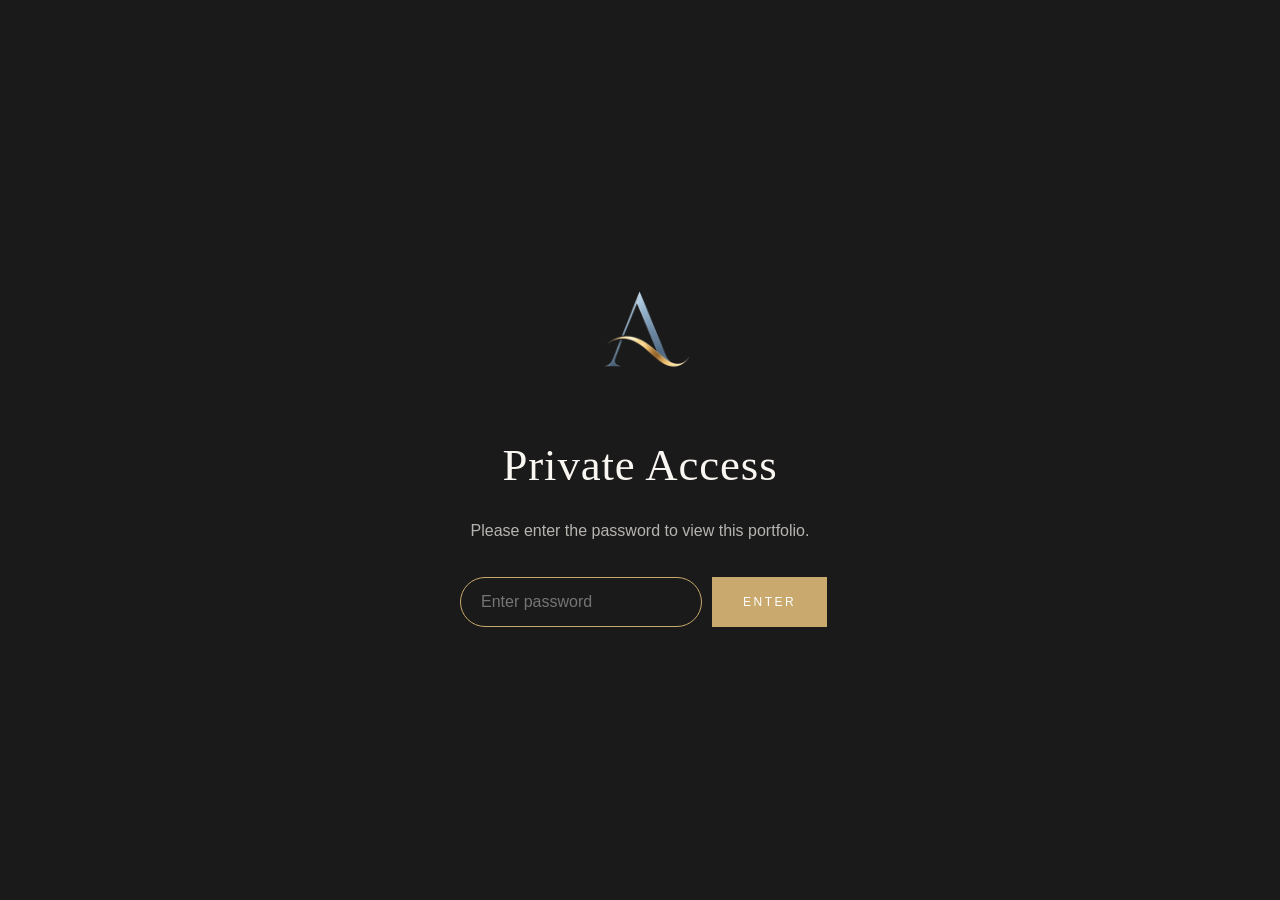
==== index.html @ c011e054 "Add files via upload" ====
<!DOCTYPE html>
<html lang="en">
<head>
    <meta charset="UTF-8">
    <meta name="viewport" content="width=device-width, initial-scale=1.0">
    <title>Angel &amp; Co Interiors | Luxury Interior Design in Florida</title>
    <meta name="description" content="Angel &amp; Co Interiors is a luxury interior design studio in Florida specializing in elegant home remodeling, custom furnishing, and sophisticated space design. Book a consultation today.">
    <meta name="keywords" content="interior design Florida, luxury interior designer, home remodeling Florida, elegant home design, custom interior design, interior decorator Naples FL, high-end interior design, residential interior design, modern luxury interiors, Angel and Co Interiors">
    <meta name="author" content="Angel &amp; Co Interiors">
    <meta name="robots" content="index, follow">
    <link rel="canonical" href="https://www.designbyangel.com/">
    <link rel="icon" type="image/png" href="favicon.png">
    <link rel="apple-touch-icon" href="favicon.png">
    <meta property="og:type" content="website">
    <meta property="og:url" content="https://www.designbyangel.com/">
    <meta property="og:title" content="Angel &amp; Co Interiors | Luxury Interior Design Studio in Florida">
    <meta property="og:description" content="Elegant interiors designed with warmth, balance, and soul.">
    <meta property="og:image" content="https://www.designbyangel.com/Photos/angel%20%26%20co/homeheroupdated.png">
    <meta http-equiv="Content-Security-Policy" content="default-src 'self'; img-src 'self' data: https://images.unsplash.com; style-src 'self' 'unsafe-inline' https://cdnjs.cloudflare.com; font-src 'self' https://cdnjs.cloudflare.com data:; script-src 'self' 'unsafe-inline'; connect-src 'self' https://formspree.io;">
    <meta http-equiv="X-Content-Type-Options" content="nosniff">
    <link rel="stylesheet" href="https://cdnjs.cloudflare.com/ajax/libs/font-awesome/6.4.0/css/all.min.css" integrity="sha512-iecdLmaskl7CVkqkXNQ/ZH/XLlvWZOJyj7Yy7tcenmpD1ypASozpmT/E0iPtmFIB46ZmdtAc9eNBvH0H/ZpiBw==" crossorigin="anonymous" referrerpolicy="no-referrer">
    <link rel="stylesheet" href="style.css">
</head>
<body style="overflow: hidden; height: 100vh;">

    <!-- Password Protection Overlay -->
    <div id="password-overlay" style="position: fixed; top: 0; left: 0; width: 100%; height: 100%; background: var(--color-deep); z-index: 999999; display: flex; flex-direction: column; justify-content: center; align-items: center; color: var(--color-cream);">
        <img src="Photos/angel & co/logo-transparent.png" alt="Angel &amp; Co Monogram" style="height: 120px; margin-bottom: 2rem; mix-blend-mode: screen;">
        <h2 style="color: var(--color-cream); margin-bottom: 10px; font-family: var(--font-heading);">Private Access</h2>
        <p style="margin-bottom: 2rem; color: rgba(250,247,242,0.7); font-family: var(--font-body);">Please enter the password to view this portfolio.</p>
        <div style="display: flex; gap: 10px; max-width: 400px; width: 100%; padding: 0 20px; box-sizing: border-box;">
            <input type="password" id="site-password" placeholder="Enter password" style="flex: 1; padding: 15px 20px; font-family: var(--font-body); font-size: 1rem; border: 1px solid var(--color-gold); background: transparent; color: var(--color-cream); outline: none; border-radius: 50px;">
            <button onclick="checkPassword()" class="btn btn-primary" style="padding: 15px 30px; margin: 0;">Enter</button>
        </div>
        <p id="pwd-error" style="color: #ff6b6b; display: none; margin-top: 15px; font-family: var(--font-body);">Incorrect password. Please try again.</p>
    </div>
    <script>
        if (sessionStorage.getItem('site_authenticated') !== 'true') {
            document.body.style.overflow = 'hidden';
        }
        function checkPassword() {
            const pwd = document.getElementById('site-password').value;
            if (pwd === '123') {
                document.getElementById('password-overlay').style.display = 'none';
                sessionStorage.setItem('site_authenticated', 'true');
            } else {
                document.getElementById('pwd-error').style.display = 'block';
            }
        }
        if (sessionStorage.getItem('site_authenticated') === 'true') {
            document.getElementById('password-overlay').style.display = 'none';
        }
        document.getElementById('site-password').addEventListener('keypress', function (e) {
            if (e.key === 'Enter') { checkPassword(); }
        });
    </script>

    <!-- Navigation -->
    <header id="header">
        <div class="nav-container">
            <a href="index.html" class="logo-wrapper">
                <img src="Photos/angel & co/logo-transparent.png" alt="Angel &amp; Co Monogram" class="logo-a">
                <span class="logo-text">Angel &amp; Co Interiors</span>
            </a>
            <ul class="nav-links">
                <li><a href="index.html" class="active">Home</a></li>
                <li><a href="about.html">About</a></li>
                <li><a href="gallery.html">Gallery</a></li>
            </ul>
            <div class="nav-right">
                <a href="index.html" class="btn btn-primary nav-quote-btn">Book a Consultation</a>
                <i class="fas fa-bars menu-toggle" id="menu-toggle-btn"></i>
            </div>
        </div>
    </header>

    <!-- Hero Section: Full-bleed, one screen -->
    <section class="hero-fullpage" id="hero">
        <div class="hero-fullpage-bg">
            <img src="Photos/angel & co/homeheroupdated.png" alt="Elegant luxury living room designed by Angel &amp; Co Interiors">
        </div>
        <div class="hero-fullpage-overlay"></div>

        <div class="hero-fullpage-content hero-split-layout" style="margin-left: 0; max-width: 1400px; padding: 0 60px;">
            
            <!-- Left Side: Hero Text -->
            <div class="hero-split-left">
                <div class="hero-overline">Angel &amp; Co Interiors</div>
                <h1>Designed with warmth,<br>balance &amp; soul.</h1>

                <div class="hero-cta-row">
                    <span class="hero-tagline">Elegant design. Timeless spaces.</span>
                </div>

                <div class="hero-contact-strip">
                    <a href="tel:2392876227" class="hero-contact-item">
                        <i class="fas fa-phone"></i> 239.287.6227
                    </a>
                    <span class="hero-contact-divider">|</span>
                    <a href="mailto:josee@designbyangel.com" class="hero-contact-item">
                        <i class="fas fa-envelope"></i> josee@designbyangel.com
                    </a>
                    <span class="hero-contact-divider">|</span>
                    <span class="hero-contact-item">Florida, USA</span>
                </div>
            </div>

            <!-- Right Side: Contact Form Card -->
            <div class="hero-contact-card">
                <h3>Get In <span class="accent-text">Touch</span></h3>
                <form action="https://formspree.io/f/mqevlezv" method="POST">
                    <div class="form-group">
                        <label for="h_name">Name</label>
                        <input type="text" id="h_name" name="name" required>
                    </div>
                    <div class="form-group">
                        <label for="h_email">Email</label>
                        <input type="email" id="h_email" name="email" required>
                    </div>
                    <div class="form-group">
                        <label for="h_message">Message</label>
                        <textarea id="h_message" name="message" rows="3" required></textarea>
                    </div>
                    <button type="submit" class="btn btn-primary" style="width: 100%;">Send Message</button>
                </form>
            </div>

        </div>

        <!-- Fixed Footer -->
        <footer class="hero-footer">
            <div class="hero-footer-links">
                <a href="index.html">Home</a>
                <a href="about.html">About</a>
                <a href="gallery.html">Gallery</a>
            </div>
            <p class="hero-footer-copy">&copy; 2026 Angel &amp; Co Interiors. Florida.</p>
            <div class="hero-footer-socials">
                <a href="#" aria-label="Instagram"><i class="fab fa-instagram"></i></a>
                <a href="#" aria-label="Facebook"><i class="fab fa-facebook-f"></i></a>
                <a href="#" aria-label="Houzz"><i class="fab fa-houzz"></i></a>
            </div>
        </footer>
    </section>

    <script src="script.js"></script>
</body>
</html>
---- style.css ----
@import url('https://fonts.googleapis.com/css2?family=Cormorant+Garamond:ital,wght@0,300;0,400;0,500;0,600;0,700;1,400&family=Montserrat:wght@300;400;500;600&family=Playfair+Display:ital,wght@0,400;0,600;1,400&display=swap');

/* ─────────────────────────────────────────────
   Design Tokens — Refined Interior Design Palette
   ───────────────────────────────────────────── */
:root {
  /* Core palette — soft, warm, luxurious */
  --color-deep:        #1A1A1A;
  --color-charcoal:    #2D2D2D;
  --color-warm-dark:   #3A3530;
  --color-gold:        #C9A96E;
  --color-gold-soft:   #D4B97A;
  --color-cream:       #FAF7F2;
  --color-white:       #FFFFFF;
  --color-warm-grey:   #A89F95;
  --color-blue:        #4A6B82; /* Coastal slate blue */
  --color-blue-cream:  #B8CDD9; /* Creamy powder blue — soft & luxurious */
  --color-text:        #4A4543;
  --color-text-light:  #7A756F;

  /* Legacy support for other pages */
  --color-primary-navy:    #1A1A1A;
  --color-secondary-blue:  #2D2D2D;
  --color-champagne-gold:  #C9A96E;
  --color-soft-gold:       #D4B97A;
  --color-ivory:           #FAF7F2;
  --color-dark-text:       #4A4543;

  /* Typography */
  --font-heading: 'Cormorant Garamond', serif;
  --font-body:    'Montserrat', sans-serif;
  --font-accent:  'Playfair Display', serif;

  /* Motion */
  --ease-elegant: cubic-bezier(0.25, 0.46, 0.45, 0.94);
  --transition:   all 0.4s var(--ease-elegant);
}

/* ─────────────────────────────────────────────
   Reset & Base
   ───────────────────────────────────────────── */
*,
*::before,
*::after {
  margin: 0;
  padding: 0;
  box-sizing: border-box;
}

html {
  scroll-behavior: smooth;
}

/* ─────────────────────────────────────────────
   Snap-page: full-screen panel scroll system
   ───────────────────────────────────────────── */
body.snap-page {
  overflow-y: scroll;
  scroll-snap-type: y mandatory;
  height: 100vh;
}

/* Every top-level section snaps to full screen */
body.snap-page > section,
body.snap-page > .hero-fullpage {
  scroll-snap-align: start;
  scroll-snap-stop: always;
}

/* ─── Snap content panels (About / Contact second screen etc.) ─── */
.snap-content-panel {
  min-height: 100vh;
  display: flex;
  flex-direction: column;
  justify-content: center;
  background-color: var(--color-ivory);
  position: relative;
  padding: 80px 0 80px;
}

/* Split layout: image left + text right */
.snap-split {
  display: grid;
  grid-template-columns: 1fr 1fr;
  min-height: calc(100vh - 160px);
  max-width: 1400px;
  margin: 0 auto;
  width: 100%;
}

.snap-split-image {
  overflow: hidden;
}

.snap-split-image img {
  width: 100%;
  height: 100%;
  object-fit: cover;
  object-position: center top;
}

.snap-split-text {
  padding: 80px 80px 80px 60px;
  display: flex;
  flex-direction: column;
  justify-content: center;
}

.snap-split-text h2 {
  font-size: clamp(2rem, 4vw, 3rem);
  margin-bottom: 0.5rem;
  color: var(--color-deep);
}

.snap-split-text p {
  color: var(--color-text);
  margin-bottom: 1rem;
  line-height: 1.8;
}

.snap-role {
  font-family: var(--font-accent);
  font-style: italic;
  color: var(--color-gold);
  font-size: 1.1rem;
  margin-bottom: 1.5rem !important;
}

/* ─── Snap gallery panels ─── */
.snap-gallery-panel {
  background-color: var(--color-deep);
  padding: 60px 40px 80px;
  position: relative;
}

.snap-gallery-header {
  margin-bottom: 2rem;
}

.snap-gallery-header h2 {
  color: var(--color-cream);
  font-size: clamp(1.6rem, 3vw, 2.4rem);
}

.snap-gallery-grid {
  display: grid;
  grid-template-columns: repeat(3, 1fr);
  grid-template-rows: repeat(2, 200px);
  gap: 5px;
  max-width: 1400px;
  margin: 0 auto;
}

.snap-gallery-item {
  overflow: hidden;
}

.snap-gallery-item img {
  width: 100%;
  height: 100%;
  object-fit: cover;
  transition: transform 0.5s var(--ease-elegant);
}

.snap-gallery-item:hover img {
  transform: scale(1.06);
}

/* CTA strip at the bottom of the last gallery panel */
.snap-gallery-cta {
  text-align: center;
  margin-top: 2.5rem;
}

.snap-gallery-cta .hero-footer-copy {
  color: rgba(250, 247, 242, 0.4);
}

/* ─── Home contact section (also used on contact page) ─── */
.home-contact-section {
  min-height: 100vh;
  display: flex;
  align-items: center;
  background-color: var(--color-ivory);
  position: relative;
}

.home-contact-inner {
  display: grid;
  grid-template-columns: 1fr 1.3fr;
  gap: 6rem;
  max-width: 1200px;
  margin: 0 auto;
  padding: 80px 40px;
  width: 100%;
}

.home-contact-info h2 {
  font-size: clamp(1.8rem, 3.5vw, 2.8rem);
  color: var(--color-deep);
  margin-bottom: 1rem;
}

.home-contact-info p {
  color: var(--color-text);
  line-height: 1.8;
  margin-bottom: 2rem;
}

.home-contact-details {
  display: flex;
  flex-direction: column;
  gap: 1rem;
}

.home-contact-detail-item {
  display: flex;
  align-items: center;
  gap: 12px;
  font-family: var(--font-body);
  font-size: 0.9rem;
  color: var(--color-text);
  text-decoration: none;
  transition: color 0.3s ease;
}

.home-contact-detail-item i {
  color: var(--color-gold);
  width: 18px;
  text-align: center;
}

a.home-contact-detail-item:hover {
  color: var(--color-gold);
}

.home-contact-form h3 {
  font-family: var(--font-heading);
  font-size: 1.6rem;
  color: var(--color-deep);
  margin-bottom: 1.5rem;
  font-weight: 400;
}

/* ─── Hero footer light variant (for cream panels) ─── */
.hero-footer--light {
  background: linear-gradient(to top, rgba(240, 235, 225, 0.95) 0%, transparent 100%);
}

.hero-footer--light .hero-footer-links a,
.hero-footer--light .hero-footer-copy,
.hero-footer--light .hero-footer-socials a {
  color: rgba(74, 69, 67, 0.6);
}

.hero-footer--light .hero-footer-links a:hover,
.hero-footer--light .hero-footer-socials a:hover {
  color: var(--color-gold);
}

@media (max-width: 900px) {
  .snap-split {
    grid-template-columns: 1fr;
  }
  .snap-split-image {
    height: 40vh;
  }
  .snap-split-text {
    padding: 40px 24px;
  }
  .snap-gallery-grid {
    grid-template-columns: repeat(2, 1fr);
    grid-template-rows: repeat(3, 160px);
  }
  .home-contact-inner {
    grid-template-columns: 1fr;
    gap: 3rem;
    padding: 80px 24px 40px;
  }
}

body {
  font-family: var(--font-body);
  background-color: var(--color-cream);
  color: var(--color-text);
  line-height: 1.8;
  overflow-x: hidden;
  -webkit-font-smoothing: antialiased;
  -moz-osx-font-smoothing: grayscale;
}

/* ─────────────────────────────────────────────
   Typography
   ───────────────────────────────────────────── */
h1, h2, h3, h4, h5, h6 {
  font-family: var(--font-heading);
  font-weight: 400;
  color: var(--color-deep);
  letter-spacing: 0.02em;
}

h1 {
  font-size: clamp(2.4rem, 4.5vw, 4rem);
  line-height: 1.15;
  margin-bottom: 1.5rem;
  font-weight: 300;
}

h2 {
  font-size: clamp(2rem, 3.5vw, 2.8rem);
  margin-bottom: 1.5rem;
  font-weight: 400;
}

h3 {
  font-size: 1.6rem;
  margin-bottom: 1rem;
}

p {
  font-size: 1rem;
  font-weight: 300;
  margin-bottom: 1.5rem;
  color: var(--color-text-light);
  line-height: 1.85;
}

a {
  text-decoration: none;
  transition: var(--transition);
}

.accent-text {
  font-family: var(--font-accent);
  font-style: italic;
  color: var(--color-gold);
}

/* ─────────────────────────────────────────────
   Layout
   ───────────────────────────────────────────── */
.container {
  width: 100%;
  max-width: 1200px;
  margin: 0 auto;
  padding: 0 40px;
}

section {
  padding-top: 120px;
  padding-bottom: 120px;
}

/* ─────────────────────────────────────────────
   Buttons — refined, understated
   ───────────────────────────────────────────── */
.btn {
  display: inline-block;
  border-radius: 0;
  padding: 16px 44px;
  font-family: var(--font-body);
  font-weight: 500;
  font-size: 12px;
  letter-spacing: 2.5px;
  text-transform: uppercase;
  cursor: pointer;
  transition: var(--transition);
  text-align: center;
  border: 1px solid transparent;
}

.btn-primary {
  background: var(--color-gold);
  color: var(--color-white);
  border-color: var(--color-gold);
}

.btn-primary:hover {
  background: transparent;
  color: var(--color-gold);
  border-color: var(--color-gold);
  transform: translateY(-2px);
}

.btn-outline {
  background: transparent;
  border: 1px solid var(--color-deep);
  color: var(--color-deep);
}

.btn-outline:hover {
  background: var(--color-deep);
  color: var(--color-cream);
  transform: translateY(-2px);
}

.btn-secondary {
  background: transparent;
  border: 1px solid var(--color-gold);
  color: var(--color-gold);
}

.btn-secondary:hover {
  background: var(--color-gold);
  color: var(--color-white);
  transform: translateY(-2px);
}

.btn-dark {
  background: transparent;
  border: 1px solid var(--color-deep);
  color: var(--color-deep);
}

.btn-dark:hover {
  background: var(--color-deep);
  color: var(--color-cream);
  transform: translateY(-2px);
}

/* ─────────────────────────────────────────────
   Navigation — minimal and transparent
   ───────────────────────────────────────────── */
header {
  position: fixed;
  top: 0;
  width: 100%;
  height: auto;
  z-index: 1000;
  transition: var(--transition);
  background: transparent;
}

header.scrolled {
  background: rgba(26, 26, 26, 0.95);
  backdrop-filter: blur(12px);
  -webkit-backdrop-filter: blur(12px);
  box-shadow: 0 1px 0 rgba(255, 255, 255, 0.05);
}

.top-bar {
  background-color: var(--color-gold);
  color: var(--color-deep);
  font-family: var(--font-body);
  font-size: 0.75rem;
  font-weight: 500;
  letter-spacing: 1px;
  padding: 8px 60px;
  display: flex;
  justify-content: space-between;
  align-items: center;
  transition: var(--transition);
}

.top-bar-left, .top-bar-right {
  display: flex;
  gap: 20px;
}

.top-bar a {
  color: var(--color-deep);
  text-decoration: none;
  transition: opacity 0.3s ease;
}

.top-bar a:hover {
  opacity: 0.7;
}

header.scrolled .top-bar {
  display: none; /* Hide top bar when scrolled for a cleaner sticky nav */
}

.nav-container {
  display: grid;
  grid-template-columns: auto 1fr auto; /* Changed to auto so logo can expand */
  align-items: center;
  height: 100px;
  padding-left: 60px;
  padding-right: 60px;
  max-width: 100%;
}

.logo-wrapper {
  width: auto;
  height: 100%;
  display: flex;
  align-items: center;
  justify-content: flex-start;
  text-decoration: none;
  gap: 15px;
}

.logo-a {
  height: 60px;
  width: auto;
  object-fit: contain;
  transition: transform 0.4s ease;
}

.logo-text {
  font-family: var(--font-heading);
  font-size: 1.6rem;
  color: var(--color-blue);
  font-weight: 400;
  letter-spacing: 1px;
  white-space: nowrap;
  /* Add a subtle text shadow in case it sits on a dark background */
  text-shadow: 0 1px 8px rgba(0,0,0,0.4);
}

.nav-right {
  justify-self: end;
  display: flex;
  align-items: center;
  gap: 2rem;
}

.nav-links {
  list-style: none;
  display: flex;
  gap: 3rem;
  justify-content: center;
}

.nav-links a {
  color: var(--color-cream);
  font-size: 11px;
  font-weight: 500;
  letter-spacing: 3px;
  text-transform: uppercase;
  position: relative;
}

.nav-links a::after {
  content: '';
  position: absolute;
  bottom: -8px;
  left: 0;
  width: 0;
  height: 1px;
  background-color: var(--color-gold);
  transition: width 0.4s var(--ease-elegant);
}

.nav-links a:hover::after,
.nav-links a.active::after {
  width: 100%;
}

.nav-links a:hover,
.nav-links a.active {
  color: var(--color-gold);
}

.nav-quote-btn {
  padding: 10px 28px;
  font-size: 11px;
  letter-spacing: 2px;
}

.menu-toggle {
  display: none;
  color: var(--color-cream);
  font-size: 1.3rem;
  cursor: pointer;
}

/* ─────────────────────────────────────────────
   Hero Section — Full-bleed cinematic image
   ───────────────────────────────────────────── */
.hero {
  position: relative;
  min-height: 100vh;
  display: flex;
  align-items: center;
  justify-content: center;
  text-align: center;
  overflow: hidden;
}

.hero-image-bg {
  position: absolute;
  inset: 0;
  z-index: 1;
}

.hero-image-bg img {
  width: 100%;
  height: 100%;
  object-fit: cover;
  object-position: center;
}

.hero-overlay {
  position: absolute;
  inset: 0;
  z-index: 2;
  background: linear-gradient(
    to bottom,
    rgba(26, 26, 26, 0.55) 0%,
    rgba(26, 26, 26, 0.60) 40%,
    rgba(26, 26, 26, 0.65) 100%
  );
}

.hero-content {
  position: relative;
  z-index: 3;
  max-width: 800px;
  padding: 0 30px;
}

.hero-overline {
  font-family: var(--font-body);
  font-size: 0.7rem;
  letter-spacing: 5px;
  color: var(--color-gold);
  text-transform: uppercase;
  margin-bottom: 2rem;
  font-weight: 500;
}

.hero-content h1 {
  color: var(--color-cream);
  font-size: clamp(2.2rem, 4.5vw, 3.6rem);
  font-weight: 300;
  line-height: 1.25;
  margin-bottom: 3rem;
  letter-spacing: 0.02em;
}

.hero-cta {
  margin-top: 1rem;
}

/* ─────────────────────────────────────────────
   Hero — Full-bleed one-screen layout
   ───────────────────────────────────────────── */
.hero-fullpage {
  position: relative;
  height: 100vh;
  width: 100%;
  display: flex;
  align-items: center;
  justify-content: center;
  overflow: hidden;
}

.hero-fullpage-bg {
  position: absolute;
  inset: 0;
  z-index: 1;
  /* Use background-image for smoother browser upscaling */
  background-image: url('Photos/angel & co/homeheroupdated.png');
  background-size: cover;
  background-position: center 30%;
  background-repeat: no-repeat;
  
  /* Zoom the background slightly to push baked-in black bars off screen */
  transform: scale(1.25);
  transform-origin: center center;
  /* Smooth upscaling — reduces pixel-block artifacts */
  image-rendering: auto;
  -webkit-filter: none;
  filter: none;
}

/* Hide the img tag; background-image handles the photo */
.hero-fullpage-bg img {
  display: none;
}

.hero-fullpage-overlay {
  position: absolute;
  inset: 0;
  z-index: 2;
  /* Creamy-blue tinted gradient for a refined atmosphere */
  background: linear-gradient(
    135deg,
    rgba(18, 30, 42, 0.78) 0%,
    rgba(45, 68, 85, 0.45) 50%,
    rgba(184, 205, 217, 0.08) 100%
  );
}

.hero-fullpage-content {
  position: relative;
  z-index: 3;
  max-width: 700px;
  padding: 0 40px;
  text-align: left;
  margin-left: 8%;
  margin-right: auto;
}

.hero-fullpage-content h1 {
  color: var(--color-cream);
  font-size: clamp(2.4rem, 5vw, 4rem);
  font-weight: 300;
  line-height: 1.2;
  margin-bottom: 2rem;
  letter-spacing: 0.02em;
}

/* CTA button + tagline on same row */
.hero-cta-row {
  display: flex;
  align-items: center;
  gap: 1.8rem;
  flex-wrap: wrap;
  margin-bottom: 2.5rem;
}

.hero-tagline {
  font-family: var(--font-body);
  font-size: 0.85rem;
  color: rgba(250, 247, 242, 0.65);
  letter-spacing: 1.5px;
  font-style: italic;
}

/* Contact strip at the bottom of hero content */
.hero-contact-strip {
  display: flex;
  align-items: center;
  gap: 1rem;
  flex-wrap: wrap;
}

.hero-contact-item {
  font-family: var(--font-body);
  font-size: 0.8rem;
  color: rgba(250, 247, 242, 0.75);
  text-decoration: none;
  letter-spacing: 1px;
  transition: color 0.3s ease;
}

.hero-contact-item i {
  color: var(--color-blue-cream);
  margin-right: 5px;
}

a.hero-contact-item:hover {
  color: var(--color-gold);
}

.hero-contact-divider {
  color: rgba(250, 247, 242, 0.3);
  font-size: 0.75rem;
}

/* Hero footer bar — pinned to bottom of the full-page section */
.hero-footer {
  position: absolute;
  bottom: 0;
  left: 0;
  right: 0;
  z-index: 4;
  display: flex;
  align-items: center;
  justify-content: space-between;
  padding: 14px 60px;
  background: linear-gradient(to top, rgba(10, 10, 10, 0.65) 0%, transparent 100%);
  backdrop-filter: blur(2px);
  -webkit-backdrop-filter: blur(2px);
}

.hero-footer-links {
  display: flex;
  gap: 1.8rem;
}

.hero-footer-links a {
  font-family: var(--font-body);
  font-size: 0.7rem;
  letter-spacing: 2px;
  text-transform: uppercase;
  color: rgba(250, 247, 242, 0.6);
  text-decoration: none;
  transition: color 0.3s ease;
}

.hero-footer-links a:hover {
  color: var(--color-gold);
}

.hero-footer-copy {
  font-family: var(--font-body);
  font-size: 0.65rem;
  letter-spacing: 1px;
  color: rgba(250, 247, 242, 0.4);
}

.hero-footer-socials {
  display: flex;
  gap: 1.2rem;
}

.hero-footer-socials a {
  color: rgba(250, 247, 242, 0.5);
  font-size: 0.85rem;
  text-decoration: none;
  transition: color 0.3s ease;
}

.hero-footer-socials a:hover {
  color: var(--color-gold);
}

@media (max-width: 768px) {
  .hero-footer {
    padding: 12px 20px;
    flex-direction: column;
    gap: 8px;
    text-align: center;
  }
  .hero-footer-links {
    gap: 1rem;
  }
}


@media (max-width: 768px) {
  .hero-fullpage-content {
    margin-left: auto;
    text-align: center;
    padding: 0 24px;
  }
  .hero-cta-row {
    justify-content: center;
  }
  .hero-contact-strip {
    justify-content: center;
  }
}

/* ─────────────────────────────────────────────
   Homepage Gallery Preview
   ───────────────────────────────────────────── */
.home-gallery-section {
  padding: 80px 0 100px;
  background-color: var(--color-ivory);
}

.home-gallery-section .section-heading {
  color: var(--color-deep);
}

.home-gallery-grid {
  display: grid;
  grid-template-columns: repeat(3, 1fr);
  grid-auto-rows: 280px;
  gap: 6px;
  margin-top: 3rem;
  padding: 0 6px;
}

.home-gallery-item {
  overflow: hidden;
  display: block;
  position: relative;
}

.home-gallery-item.tall {
  grid-row: span 2;
}

.home-gallery-item.wide {
  grid-column: span 2;
}

.home-gallery-item img {
  width: 100%;
  height: 100%;
  object-fit: cover;
  display: block;
  transition: transform 0.6s var(--ease-elegant);
}

.home-gallery-item::after {
  content: '';
  position: absolute;
  inset: 0;
  background: rgba(26, 26, 26, 0);
  transition: background 0.4s ease;
}

.home-gallery-item:hover img {
  transform: scale(1.05);
}

.home-gallery-item:hover::after {
  background: rgba(26, 26, 26, 0.15);
}

@media (max-width: 768px) {
  .home-gallery-grid {
    grid-template-columns: repeat(2, 1fr);
    grid-auto-rows: 200px;
  }
  .home-gallery-item.wide {
    grid-column: span 1;
  }
}

/* ─────────────────────────────────────────────
   Hero Section — Split Layout (legacy, kept for other use)
   ───────────────────────────────────────────── */
.split-hero {
  display: flex;
  min-height: 100vh;
  width: 100%;
  align-items: stretch;
  justify-content: flex-start;
  text-align: left;
  background: linear-gradient(135deg, var(--color-deep) 0%, #151515 100%);
  flex-direction: row;
  position: relative;
  overflow: hidden;
}

.split-hero-content {
  flex: 1;
  display: flex;
  flex-direction: column;
  justify-content: center;
  align-items: flex-start;
  padding: 120px 8% 80px 12%; 
  z-index: 3;
  position: relative;
}

.hero-watermark {
  position: absolute;
  top: 50%;
  left: 20%;
  transform: translate(-50%, -50%);
  height: 120%;
  opacity: 0.03;
  pointer-events: none;
  z-index: -1;
}

.split-hero-content h1 {
  color: var(--color-cream);
  font-size: clamp(2.2rem, 4.5vw, 3.6rem);
  font-weight: 300;
  line-height: 1.25;
  margin-bottom: 1.5rem;
  letter-spacing: 0.02em;
}

.split-hero-image {
  flex: 1;
  position: relative;
  overflow: hidden;
}

.split-hero-image img {
  width: 100%;
  height: 100%;
  object-fit: cover;
  object-position: center;
}

@media (max-width: 992px) {
  .split-hero {
    flex-direction: column;
  }
  .split-hero-content {
    padding: 160px 5% 60px 5%;
    align-items: center;
    text-align: center;
  }
  .split-hero-image {
    min-height: 60vh;
  }
}

/* ─────────────────────────────────────────────
   Section Shared Styles
   ───────────────────────────────────────────── */
.section-eyebrow {
  font-family: var(--font-body);
  font-size: 0.7rem;
  letter-spacing: 4px;
  color: var(--color-gold);
  text-transform: uppercase;
  text-align: center;
  margin-bottom: 1rem;
  font-weight: 500;
}

.section-heading {
  text-align: center;
  color: var(--color-deep);
  margin-bottom: 0.8rem;
}

.section-subtext {
  text-align: center;
  color: var(--color-text-light);
  font-size: 1.05rem;
  margin-bottom: 5rem;
  font-weight: 300;
}

/* Old section header styles (used on other pages) */
.section-label {
  font-family: var(--font-body);
  font-size: 0.8rem;
  letter-spacing: 2px;
  color: var(--color-gold);
  text-transform: uppercase;
  text-align: center;
  margin-bottom: 1rem;
  font-weight: 600;
}

.section-separator {
  display: flex;
  align-items: center;
  justify-content: center;
  gap: 15px;
  margin-bottom: 4rem;
}
.section-separator::before,
.section-separator::after {
  content: '';
  display: inline-block;
  width: 60px;
  height: 1px;
  background-color: var(--color-gold);
}
.section-separator i {
  color: var(--color-gold);
  font-size: 0.6rem;
  transform: rotate(45deg);
}

/* ─────────────────────────────────────────────
   Before & After — Side-by-Side Layout
   ───────────────────────────────────────────── */
.before-after-section {
  padding-top: 120px;
  padding-bottom: 120px;
  background-color: var(--color-white);
}

.ba-pair {
  margin-bottom: 6rem;
}

.ba-pair:last-child {
  margin-bottom: 0;
}

.ba-label-row {
  text-align: center;
  margin-bottom: 2rem;
}

.ba-room-name {
  font-family: var(--font-heading);
  font-size: 1.6rem;
  color: var(--color-deep);
  font-weight: 400;
  letter-spacing: 0.03em;
  position: relative;
  display: inline-block;
}

.ba-room-name::after {
  content: '';
  display: block;
  width: 40px;
  height: 1px;
  background: var(--color-gold);
  margin: 0.75rem auto 0;
}

.ba-side-by-side {
  display: grid;
  grid-template-columns: 1fr 1fr;
  gap: 2rem;
  max-width: 1000px;
  margin: 0 auto;
}

.ba-card {
  position: relative;
  overflow: hidden;
  border-radius: 4px;
  aspect-ratio: 4 / 3;
}

.ba-card img {
  width: 100%;
  height: 100%;
  object-fit: cover;
  display: block;
  transition: transform 0.8s var(--ease-elegant);
}

.ba-card:hover img {
  transform: scale(1.03);
}

.ba-tag {
  position: absolute;
  top: 16px;
  left: 16px;
  background: rgba(26, 26, 26, 0.75);
  backdrop-filter: blur(6px);
  -webkit-backdrop-filter: blur(6px);
  color: var(--color-cream);
  padding: 6px 16px;
  font-family: var(--font-body);
  font-size: 0.65rem;
  font-weight: 500;
  text-transform: uppercase;
  letter-spacing: 2px;
  border-radius: 2px;
  z-index: 2;
}

.ba-tag-after {
  background: var(--color-gold);
  color: var(--color-white);
}

/* ─────────────────────────────────────────────
   Featured Projects (legacy — kept for gallery page)
   ───────────────────────────────────────────── */
.projects-grid {
  display: grid;
  grid-template-columns: repeat(2, 1fr);
  gap: 2rem;
}

.project-card {
  position: relative;
  overflow: hidden;
  border-radius: 4px;
  aspect-ratio: 4/3;
  cursor: pointer;
}

.project-card img {
  width: 100%;
  height: 100%;
  object-fit: cover;
  transition: transform 0.8s var(--ease-elegant);
}

.project-overlay {
  position: absolute;
  top: 0;
  left: 0;
  right: 0;
  bottom: 0;
  background: rgba(26, 26, 26, 0.5);
  display: flex;
  flex-direction: column;
  justify-content: center;
  align-items: center;
  opacity: 0;
  transition: opacity 0.5s ease;
}

.project-overlay h3 {
  color: var(--color-cream);
  font-size: 2.2rem;
  transform: translateY(20px);
  transition: transform 0.5s ease;
  margin-bottom: 0.5rem;
}

.project-overlay p {
  color: var(--color-gold);
  font-family: var(--font-accent);
  font-size: 1.1rem;
  transform: translateY(20px);
  transition: transform 0.5s ease 0.1s;
}

.project-card:hover img {
  transform: scale(1.05);
}

.project-card:hover .project-overlay {
  opacity: 1;
}

.project-card:hover .project-overlay h3,
.project-card:hover .project-overlay p {
  transform: translateY(0);
}

/* ─────────────────────────────────────────────
   Split Section (About Preview)
   ───────────────────────────────────────────── */
#about-preview {
  background-color: var(--color-cream);
}

.split-section {
  display: grid;
  grid-template-columns: 1fr 1fr;
  gap: 6rem;
  align-items: center;
}

.split-image {
  position: relative;
  border-radius: 4px;
  overflow: hidden;
}

.split-image img {
  width: 100%;
  height: 100%;
  object-fit: cover;
  display: block;
}

.split-content h2 {
  margin-bottom: 1.5rem;
}

/* ─────────────────────────────────────────────
   Luxury Cards (used on services, etc.)
   ───────────────────────────────────────────── */
.cards-grid {
  display: grid;
  grid-template-columns: repeat(3, 1fr);
  gap: 3rem;
}

.cards-grid.two-cols {
  grid-template-columns: repeat(2, 1fr);
  gap: 2.5rem;
}

.service-card {
  background: var(--color-white);
  border-radius: 4px;
  box-shadow: 0 8px 30px rgba(0, 0, 0, 0.04);
  text-align: center;
  position: relative;
  display: flex;
  flex-direction: column;
  margin-top: 30px;
  overflow: visible;
  transition: all 0.4s ease;
}

.service-card:hover {
  transform: translateY(-8px);
  box-shadow: 0 16px 40px rgba(0, 0, 0, 0.06);
}

.service-card-icon {
  width: 56px;
  height: 56px;
  background: var(--color-deep);
  color: var(--color-gold);
  border-radius: 50%;
  display: flex;
  align-items: center;
  justify-content: center;
  font-size: 1.3rem;
  position: absolute;
  top: -28px;
  left: 50%;
  transform: translateX(-50%);
  z-index: 2;
}

.service-card-content {
  padding: 4rem 2rem 2rem 2rem;
  flex: 1;
}

.service-card h3 {
  font-family: var(--font-body);
  font-size: 0.9rem;
  letter-spacing: 2.5px;
  text-transform: uppercase;
  color: var(--color-deep);
  margin-bottom: 1rem;
  font-weight: 600;
}

.service-card p {
  font-size: 0.95rem;
  color: var(--color-text-light);
  margin-bottom: 0;
  line-height: 1.7;
}

.service-card-img {
  height: 200px;
  width: 100%;
  object-fit: cover;
  border-bottom-left-radius: 4px;
  border-bottom-right-radius: 4px;
}

.luxury-card {
  background: var(--color-white);
  padding: 2.5rem 2rem;
  border-radius: 4px;
  box-shadow: 0 8px 25px rgba(0, 0, 0, 0.03);
  text-align: left;
  transition: all 0.4s ease;
  position: relative;
  overflow: hidden;
  border: 1px solid rgba(0, 0, 0, 0.04);
}

.luxury-card::before {
  content: '';
  position: absolute;
  top: 0;
  left: 0;
  width: 40px;
  height: 2px;
  background: var(--color-gold);
  transition: width 0.4s ease;
}

.luxury-card:hover {
  transform: translateY(-5px);
  box-shadow: 0 12px 30px rgba(0, 0, 0, 0.06);
}

.luxury-card:hover::before {
  width: 100%;
}

.luxury-card h3 {
  font-size: 1.3rem;
  letter-spacing: 1.5px;
  text-transform: uppercase;
  margin-bottom: 1.2rem;
}

/* ─────────────────────────────────────────────
   CTA Section
   ───────────────────────────────────────────── */
.cta-section {
  text-align: center;
  background-color: var(--color-deep);
  color: var(--color-cream);
  padding-top: 100px;
  padding-bottom: 100px;
}

.cta-section h2 {
  color: var(--color-cream);
  margin-bottom: 1.5rem;
}

/* ─────────────────────────────────────────────
   Page Headers (sub-pages)
   ───────────────────────────────────────────── */
.page-header {
  height: 55vh;
  min-height: 380px;
  display: flex;
  align-items: center;
  justify-content: center;
  text-align: center;
  background-color: var(--color-deep);
  color: var(--color-cream);
  position: relative;
  background-size: cover;
  background-position: center;
}

.page-header h1 {
  color: var(--color-gold);
}

.page-header::before {
  content: '';
  position: absolute;
  top: 0;
  left: 0;
  right: 0;
  bottom: 0;
  background: rgba(26, 26, 26, 0.70);
}

.page-header-content {
  position: relative;
  z-index: 2;
}

/* ─────────────────────────────────────────────
   Gallery
   ───────────────────────────────────────────── */
.full-gallery {
  display: grid;
  grid-template-columns: repeat(auto-fill, minmax(280px, 1fr));
  gap: 1.5rem;
}

.gallery-item {
  position: relative;
  overflow: hidden;
  border-radius: 4px;
  aspect-ratio: 1 / 1;
}

.gallery-item img {
  width: 100%;
  height: 100%;
  object-fit: cover;
  transition: transform 0.5s ease;
  display: block;
}

.gallery-item:hover img {
  transform: scale(1.05);
}

/* ─────────────────────────────────────────────
   Forms
   ───────────────────────────────────────────── */
.quote-form {
  max-width: 800px;
  margin: 0 auto;
  background: var(--color-white);
  padding: 4rem;
  border-radius: 4px;
  box-shadow: 0 8px 30px rgba(0, 0, 0, 0.04);
}

.form-grid {
  display: grid;
  grid-template-columns: 1fr 1fr;
  gap: 2rem;
}

.form-group {
  margin-bottom: 2rem;
}

.form-group.full-width {
  grid-column: 1 / -1;
}

.form-group label {
  display: block;
  font-family: var(--font-heading);
  font-size: 1.15rem;
  color: var(--color-deep);
  margin-bottom: 0.5rem;
}

.form-group input,
.form-group select,
.form-group textarea {
  width: 100%;
  padding: 14px 18px;
  border: 1px solid #e0dcd7;
  border-radius: 2px;
  font-family: var(--font-body);
  font-size: 1rem;
  background: var(--color-cream);
  transition: var(--transition);
  color: var(--color-text);
}

.form-group input:focus,
.form-group select:focus,
.form-group textarea:focus {
  outline: none;
  border-color: var(--color-gold);
  box-shadow: 0 0 0 1px var(--color-gold);
}

/* ─────────────────────────────────────────────
   Footer
   ───────────────────────────────────────────── */
footer {
  background-color: var(--color-deep);
  color: var(--color-cream);
  padding: 80px 0 40px;
  text-align: center;
}

.footer-logo {
  height: 70px;
  width: auto;
  object-fit: contain;
  margin-bottom: 2rem;
  mix-blend-mode: screen;
}

.footer-links {
  display: flex;
  justify-content: center;
  gap: 2.5rem;
  margin-bottom: 3rem;
}

.footer-links a {
  color: rgba(250, 247, 242, 0.7);
  text-transform: uppercase;
  font-size: 0.75rem;
  letter-spacing: 2px;
  font-weight: 400;
}

.footer-links a:hover {
  color: var(--color-gold);
}

.footer-contact {
  font-family: var(--font-accent);
  font-size: 1.1rem;
  margin-bottom: 2rem;
  color: var(--color-gold);
}

.social-links {
  display: flex;
  justify-content: center;
  gap: 1.5rem;
  margin-bottom: 3rem;
}

.social-links a {
  color: var(--color-cream);
  font-size: 1.1rem;
}

.social-links a:hover {
  color: var(--color-gold);
}

.copyright {
  font-size: 0.75rem;
  color: rgba(250, 247, 242, 0.35);
  border-top: 1px solid rgba(250, 247, 242, 0.08);
  padding-top: 2rem;
  letter-spacing: 1px;
}

/* ─────────────────────────────────────────────
   Scroll Reveal Animation
   ───────────────────────────────────────────── */
.reveal {
  opacity: 0;
  transform: translateY(40px);
  transition: opacity 1s var(--ease-elegant), transform 1s var(--ease-elegant);
}

.reveal.active {
  opacity: 1;
  transform: translateY(0);
}

/* ─────────────────────────────────────────────
   Before & After Slider (legacy — kept for
   other pages that may use it)
   ───────────────────────────────────────────── */
.transformation-tabs {
  display: flex;
  justify-content: center;
  gap: 1.5rem;
  margin-bottom: 4rem;
}

.tab-btn {
  background: transparent;
  border: 1px solid rgba(26, 26, 26, 0.15);
  color: var(--color-deep);
  padding: 0.8rem 2.2rem;
  font-family: var(--font-body);
  font-size: 0.85rem;
  font-weight: 500;
  letter-spacing: 1.5px;
  text-transform: uppercase;
  cursor: pointer;
  border-radius: 0;
  transition: var(--transition);
}

.tab-btn:hover,
.tab-btn.active {
  background: var(--color-deep);
  border-color: var(--color-deep);
  color: var(--color-cream);
}

.tab-content {
  display: none;
}

.tab-content.active {
  display: block;
}

.slider-wrapper-outer {
  display: grid;
  grid-template-columns: 1.25fr 0.75fr;
  gap: 4.5rem;
  align-items: center;
  max-width: 1100px;
  margin: 0 auto;
}

.before-after-slider {
  position: relative;
  width: 100%;
  aspect-ratio: 4/3;
  overflow: hidden;
  border-radius: 4px;
  box-shadow: 0 16px 40px rgba(0, 0, 0, 0.06);
}

.slider-image {
  position: absolute;
  top: 0;
  left: 0;
  width: 100%;
  height: 100%;
  pointer-events: none;
}

.slider-image img {
  width: 100%;
  height: 100%;
  object-fit: cover;
  display: block;
}

.slider-image.after {
  width: 50%;
  z-index: 2;
}

.slider-image.after img {
  position: absolute;
  top: 0;
  left: 0;
  width: 100%;
  height: 100%;
  object-fit: cover;
}

.label {
  position: absolute;
  bottom: 20px;
  background: rgba(26, 26, 26, 0.8);
  color: var(--color-cream);
  padding: 6px 14px;
  font-family: var(--font-body);
  font-size: 0.7rem;
  font-weight: 500;
  text-transform: uppercase;
  letter-spacing: 1.5px;
  border-radius: 2px;
  z-index: 10;
  pointer-events: none;
  backdrop-filter: blur(4px);
}

.before-label {
  left: 20px;
}

.after-label {
  right: 20px;
}

.slider-handle {
  position: absolute;
  top: 0;
  left: 50%;
  width: 1px;
  height: 100%;
  background: var(--color-gold);
  z-index: 5;
  pointer-events: none;
  transform: translateX(-50%);
}

.handle-button {
  position: absolute;
  top: 50%;
  left: 50%;
  transform: translate(-50%, -50%);
  width: 40px;
  height: 40px;
  background: var(--color-gold);
  border-radius: 50%;
  display: flex;
  align-items: center;
  justify-content: center;
  box-shadow: 0 4px 12px rgba(0, 0, 0, 0.2);
  color: var(--color-white);
  font-size: 0.75rem;
  gap: 3px;
}

.slider-range {
  position: absolute;
  top: 0;
  left: 0;
  width: 100%;
  height: 100%;
  opacity: 0;
  cursor: ew-resize;
  z-index: 20;
}

.transformation-desc h3 {
  color: var(--color-deep);
  font-size: 1.6rem;
  margin-bottom: 1.2rem;
  font-family: var(--font-accent);
}

.transformation-desc p {
  color: var(--color-text-light);
  line-height: 1.85;
  font-size: 1rem;
}

/* ─────────────────────────────────────────────
   Responsive Design
   ───────────────────────────────────────────── */
@media (max-width: 1024px) {
  .nav-container {
    padding-left: 30px;
    padding-right: 30px;
  }

  section {
    padding-top: 90px;
    padding-bottom: 90px;
  }

  .split-section {
    gap: 3rem;
  }

  .ba-side-by-side {
    gap: 1.5rem;
  }
}

@media (max-width: 768px) {
  section {
    padding-top: 70px;
    padding-bottom: 70px;
  }

  .container {
    padding: 0 24px;
  }

  .nav-container {
    display: flex;
    justify-content: space-between;
    align-items: center;
    padding-left: 20px;
    padding-right: 20px;
  }

  .nav-right {
    gap: 1.5rem;
  }

  .nav-links {
    display: none;
    flex-direction: column;
    position: absolute;
    top: 100px;
    left: 0;
    width: 100%;
    background: var(--color-deep);
    padding: 2rem 0;
    text-align: center;
    gap: 1.5rem;
    box-shadow: 0 10px 30px rgba(0, 0, 0, 0.15);
  }

  .nav-links.active {
    display: flex;
  }

  .nav-quote-btn {
    display: none;
  }

  .menu-toggle {
    display: block;
  }

  .hero-content h1 {
    font-size: 2rem;
  }

  .section-subtext {
    margin-bottom: 3rem;
  }

  .ba-pair {
    margin-bottom: 4rem;
  }

  .ba-side-by-side {
    grid-template-columns: 1fr;
    gap: 1rem;
  }

  .cards-grid,
  .cards-grid.two-cols,
  .projects-grid,
  .split-section,
  .form-grid,
  .slider-wrapper-outer {
    grid-template-columns: 1fr;
    gap: 2rem;
  }

  .transformation-tabs {
    flex-wrap: wrap;
    gap: 0.8rem;
    margin-bottom: 2.5rem;
  }

  .tab-btn {
    padding: 0.6rem 1.2rem;
    font-size: 0.75rem;
  }

  .quote-form {
    padding: 2.5rem 1.5rem;
  }

  .footer-links {
    flex-wrap: wrap;
    gap: 1rem 1.5rem;
  }

  .footer-links a {
    font-size: 0.7rem;
  }

  .hero-overline {
    letter-spacing: 3px;
    font-size: 0.6rem;
  }

  .cta-section {
    padding-top: 70px;
    padding-bottom: 70px;
  }
}
/* ---------------------------------------------
   Single-Screen Gallery
   --------------------------------------------- */
body.no-scroll-gallery {
  overflow: hidden;
  height: 100vh;
  display: flex;
  flex-direction: column;
  background-color: var(--color-ivory);
}

.gallery-wrapper {
  flex: 1;
  display: grid;
  grid-template-columns: repeat(3, 1fr);
  gap: 15px;
  padding: 100px 30px 40px; /* space for header */
  height: 100vh;
  box-sizing: border-box;
}

.gallery-column {
  display: flex;
  flex-direction: column;
  gap: 15px;
  height: 100%;
}

.gallery-column-title {
  font-family: var(--font-heading);
  font-size: 1.5rem;
  color: var(--color-deep);
  text-align: center;
  margin-bottom: 5px;
}

.gallery-item {
  flex: 1;
  position: relative;
  overflow: hidden;
  border-radius: 4px;
  cursor: pointer;
  box-shadow: 0 4px 12px rgba(0,0,0,0.1);
}

.gallery-item img {
  width: 100%;
  height: 100%;
  object-fit: cover;
  transition: transform 0.5s ease;
  display: block;
}

.gallery-item:hover img {
  transform: scale(1.05);
}

/* Lightbox */
.lightbox {
  position: fixed;
  top: 0;
  left: 0;
  width: 100vw;
  height: 100vh;
  background: rgba(10, 10, 10, 0.95);
  z-index: 99999;
  display: flex;
  justify-content: center;
  align-items: center;
  opacity: 0;
  pointer-events: none;
  transition: opacity 0.3s ease;
}

.lightbox.active {
  opacity: 1;
  pointer-events: all;
}

.lightbox img {
  max-width: 90%;
  max-height: 90vh;
  box-shadow: 0 10px 40px rgba(0,0,0,0.5);
  border-radius: 4px;
}

.lightbox-close {
  position: absolute;
  top: 30px;
  right: 40px;
  color: var(--color-cream);
  font-size: 2rem;
  cursor: pointer;
  transition: color 0.3s;
}

.lightbox-close:hover {
  color: var(--color-gold);
}

@media (max-width: 900px) {
  body.no-scroll-gallery {
    overflow-y: auto;
    height: auto;
  }
  .gallery-wrapper {
    grid-template-columns: 1fr;
    height: auto;
    padding-bottom: 80px;
  }
  .gallery-item {
    min-height: 250px;
  }
}

/* ---------------------------------------------
   Gallery 9-Image Grid (Fits perfectly on screen)
   --------------------------------------------- */
.gallery-all-in-one {
  background-color: var(--color-deep);
  padding: 80px 40px 100px;
  position: relative;
  min-height: 100vh;
  display: flex;
  flex-direction: column;
}

.gallery-all-in-one .snap-gallery-header {
  margin-bottom: 1.5rem;
  flex-shrink: 0;
}

.gallery-9-grid {
  display: grid;
  grid-template-columns: repeat(3, 1fr);
  /* Dynamically size 3 rows to fill remaining height exactly */
  grid-template-rows: repeat(3, calc((100vh - 280px) / 3));
  grid-auto-flow: column; /* THIS MAKES IT FILL COLUMNS FIRST! */
  gap: 10px;
  max-width: 1400px;
  margin: 0 auto;
  width: 100%;
  flex-grow: 1;
}

.gallery-9-item {
  position: relative;
  overflow: hidden;
  border-radius: 4px;
}

.gallery-9-item img {
  width: 100%;
  height: 100%;
  object-fit: cover;
  transition: transform 0.5s ease;
  cursor: pointer;
}

.gallery-9-item:hover img {
  transform: scale(1.05);
}

.gallery-9-label {
  position: absolute;
  bottom: 10px;
  left: 10px;
  background: rgba(255,255,255,0.9);
  padding: 4px 12px;
  font-family: var(--font-accent);
  font-size: 0.85rem;
  color: var(--color-deep);
  border-radius: 2px;
  pointer-events: none;
}

@media (max-width: 900px) {
  .gallery-9-grid {
    grid-template-columns: repeat(2, 1fr);
    grid-template-rows: repeat(5, 150px);
  }
}

/* --- Gallery Grid Labels --- */
.gallery-9-header {
  text-align: center;
  font-family: var(--font-heading);
  font-size: 1.4rem;
  color: var(--color-gold);
  margin-bottom: 5px;
  border-bottom: 1px solid rgba(212, 175, 55, 0.3);
  padding-bottom: 5px;
}

/* --- About Me Photo Shrink & Crop --- */
.about-me-photo-wrapper {
  width: 400px;
  height: 450px;
  margin: 0 auto;
  border-radius: 12px;
  overflow: hidden;
  box-shadow: 0 15px 40px rgba(0,0,0,0.2);
  border: 8px solid var(--color-ivory);
}

.about-me-photo-wrapper img {
  width: 100%;
  height: 100%;
  object-fit: cover;
  /* Zoom in to push black bars out, but shift down slightly to keep her head */
  transform: scale(1.25);
  object-position: center 10%;
}

.about-me-bg {
  background-image: url('Photos/angel & co/group1/3e6c401f-32f6-44ea-9750-c14af70dceb6.jpeg'); /* elegant living room */
  background-size: cover;
  background-position: center;
  background-attachment: fixed;
}
.about-me-bg::before {
  content: '';
  position: absolute;
  top: 0; left: 0; right: 0; bottom: 0;
  background: rgba(15, 12, 10, 0.85); /* dark overlay */
  z-index: 0;
}
.about-me-bg > * {
  position: relative;
  z-index: 1;
}
.about-me-bg .snap-split-text h2, 
.about-me-bg .snap-split-text p {
  color: var(--color-cream);
}

/* Force footer to be fixed and completely at the bottom */
.hero-footer {
  position: fixed !important;
  bottom: 0 !important;
  padding-bottom: 8px !important; 
  padding-top: 15px !important;
  z-index: 99 !important;
}

/* ---------------------------------------------
   Hero Two-Column Overlay (Homepage)
   --------------------------------------------- */
.hero-split-layout {
  display: flex;
  align-items: center;
  justify-content: space-between;
  width: 100%;
  max-width: 1400px;
  margin: 0 auto;
  gap: 40px;
  padding: 0 40px;
}

.hero-split-left {
  flex: 1;
  max-width: 600px;
}

.hero-split-left h1 {
  color: var(--color-cream);
  font-size: clamp(2.4rem, 4vw, 3.8rem);
  font-weight: 300;
  line-height: 1.2;
  margin-bottom: 2rem;
  letter-spacing: 0.02em;
}

.hero-contact-card {
  flex: 0 1 450px;
  background: rgba(250, 247, 242, 0.95);
  backdrop-filter: blur(10px);
  padding: 40px;
  border-radius: 8px;
  box-shadow: 0 20px 50px rgba(0,0,0,0.3);
  z-index: 10;
}

.hero-contact-card h3 {
  font-family: var(--font-heading);
  font-size: 1.8rem;
  color: var(--color-deep);
  margin-bottom: 20px;
}

.hero-contact-card .form-group label {
  color: var(--color-text);
}

.hero-contact-card .form-group input,
.hero-contact-card .form-group textarea {
  background: #fff;
  border: 1px solid rgba(139, 126, 116, 0.3);
  color: var(--color-deep);
}

.hero-contact-card .form-group input:focus,
.hero-contact-card .form-group textarea:focus {
  border-color: var(--color-gold);
}

@media (max-width: 1000px) {
  .hero-split-layout {
    flex-direction: column;
    justify-content: center;
    gap: 30px;
    padding-top: 80px;
  }
  .hero-contact-card {
    width: 100%;
    max-width: 500px;
  }
  .hero-split-left {
    text-align: center;
  }
  .hero-split-left .hero-contact-strip,
  .hero-split-left .hero-cta-row {
    justify-content: center;
  }
}

/* Force About Me Photo Wrapper Aspect Ratio */
.about-me-photo-wrapper {
  width: 100%;
  max-width: 400px;
  height: auto !important;
  aspect-ratio: 4 / 5;
  margin: 0 auto;
}
.about-me-photo-wrapper img {
  width: 100%;
  height: 100%;
  object-fit: cover;
  transform: scale(1.02); /* Just a tiny safety zoom */
  object-position: center center;
}

/* Hide black bars in the gallery thumbnails */
.gallery-9-item img {
  transform: scale(1.35) !important;
}
.gallery-9-item:hover img {
  transform: scale(1.45) !important;
}

/* Lightbox Wrapper to hide black bars on zoom */
.lightbox-wrapper {
  position: relative;
  overflow: hidden;
  border-radius: 4px;
  box-shadow: 0 10px 40px rgba(0,0,0,0.5);
  max-width: 90vw;
  max-height: 90vh;
  display: flex;
  align-items: center;
  justify-content: center;
}

.lightbox-wrapper img {
  display: block;
  max-width: 100%;
  max-height: 100%;
  transform: scale(1.35); /* Zoom to push black bars out of the wrapper */
  box-shadow: none !important; /* Move shadow to wrapper */
  border-radius: 0 !important;
}
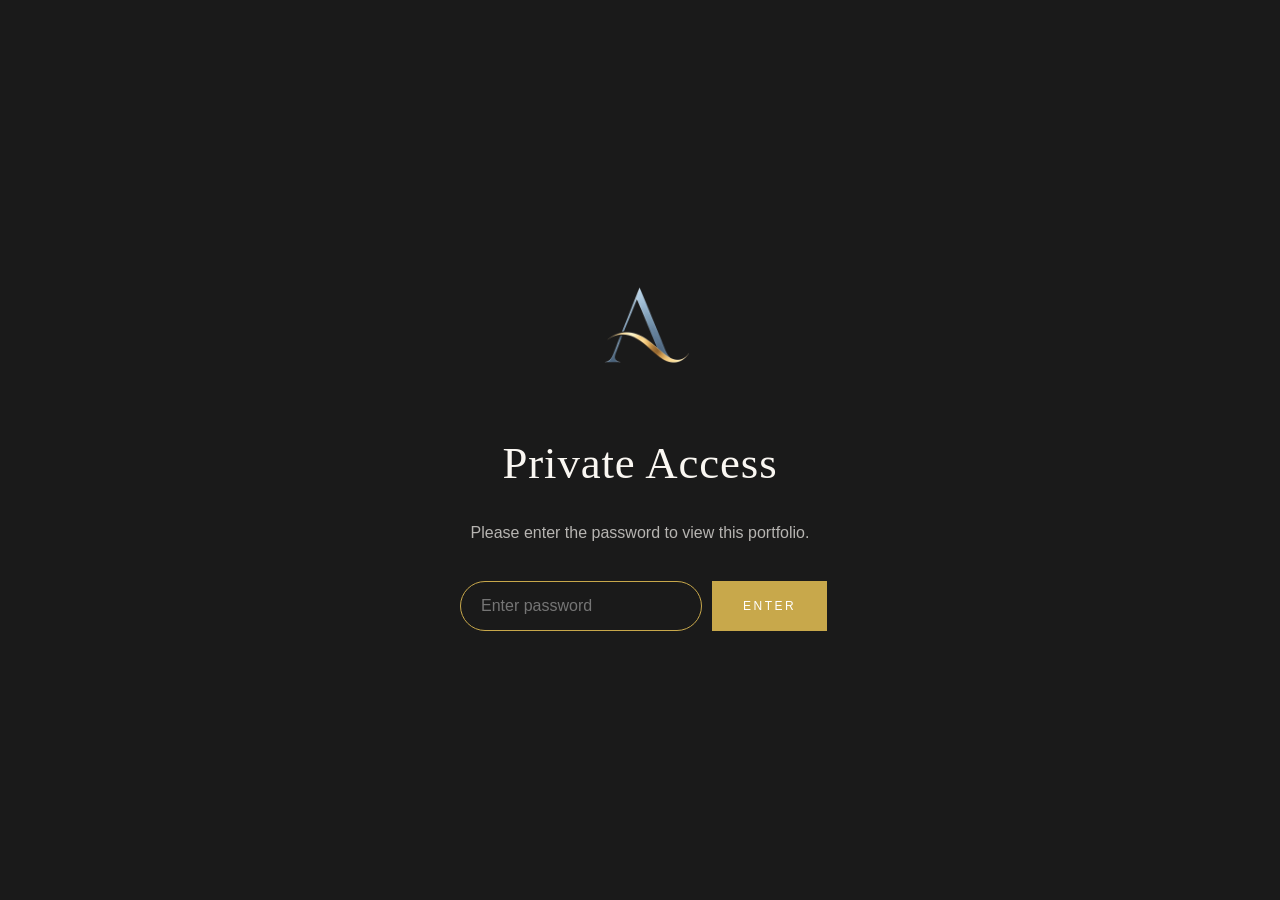
==== commit bf9e3e27: "Add files via upload" ====
--- a/index.html
+++ b/index.html
@@ -57,10 +57,23 @@
 
     <!-- Navigation -->
     <header id="header">
+        <!-- Top Contact Bar -->
+        <div class="top-bar">
+            <div class="top-bar-left">
+                <span><i class="fas fa-phone"></i> 239.287.6227</span>
+                <span><i class="fas fa-envelope"></i> josee@designbyangel.com</span>
+            </div>
+            <div class="top-bar-right">
+                <span><i class="fas fa-map-marker-alt"></i> Florida, USA</span>
+            </div>
+        </div>
         <div class="nav-container">
             <a href="index.html" class="logo-wrapper">
                 <img src="Photos/angel & co/logo-transparent.png" alt="Angel &amp; Co Monogram" class="logo-a">
-                <span class="logo-text">Angel &amp; Co Interiors</span>
+                <div class="logo-text-group">
+                    <span class="logo-text-main">Angel &amp; Co</span>
+                    <span class="logo-text-sub">Interiors</span>
+                </div>
             </a>
             <ul class="nav-links">
                 <li><a href="index.html" class="active">Home</a></li>
@@ -81,7 +94,7 @@
         </div>
         <div class="hero-fullpage-overlay"></div>
 
-        <div class="hero-fullpage-content hero-split-layout" style="margin-left: 0; max-width: 1400px; padding: 0 60px;">
+        <div class="hero-fullpage-content" style="max-width: 1400px; padding: 0 60px;">
             
             <!-- Left Side: Hero Text -->
             <div class="hero-split-left">
@@ -105,26 +118,6 @@
                 </div>
             </div>
 
-            <!-- Right Side: Contact Form Card -->
-            <div class="hero-contact-card">
-                <h3>Get In <span class="accent-text">Touch</span></h3>
-                <form action="https://formspree.io/f/mqevlezv" method="POST">
-                    <div class="form-group">
-                        <label for="h_name">Name</label>
-                        <input type="text" id="h_name" name="name" required>
-                    </div>
-                    <div class="form-group">
-                        <label for="h_email">Email</label>
-                        <input type="email" id="h_email" name="email" required>
-                    </div>
-                    <div class="form-group">
-                        <label for="h_message">Message</label>
-                        <textarea id="h_message" name="message" rows="3" required></textarea>
-                    </div>
-                    <button type="submit" class="btn btn-primary" style="width: 100%;">Send Message</button>
-                </form>
-            </div>
-
         </div>
 
         <!-- Fixed Footer -->
--- a/style.css
+++ b/style.css
@@ -8,8 +8,8 @@
   --color-deep:        #1A1A1A;
   --color-charcoal:    #2D2D2D;
   --color-warm-dark:   #3A3530;
-  --color-gold:        #C9A96E;
-  --color-gold-soft:   #D4B97A;
+  --color-gold:        #C8A84B;  /* Vibrant warm gold — rich without muddy tones */
+  --color-gold-soft:   #D9BC6A;  /* Lighter gold for hero accents */
   --color-cream:       #FAF7F2;
   --color-white:       #FFFFFF;
   --color-warm-grey:   #A89F95;
@@ -21,8 +21,8 @@
   /* Legacy support for other pages */
   --color-primary-navy:    #1A1A1A;
   --color-secondary-blue:  #2D2D2D;
-  --color-champagne-gold:  #C9A96E;
-  --color-soft-gold:       #D4B97A;
+  --color-champagne-gold:  #C8A84B;
+  --color-soft-gold:       #D9BC6A;
   --color-ivory:           #FAF7F2;
   --color-dark-text:       #4A4543;
 
@@ -60,6 +60,17 @@
   height: 100vh;
 }
 
+/* Hide the native scrollbar for all browsers while keeping scroll functionality */
+html, body {
+  -ms-overflow-style: none;  /* IE and Edge */
+  scrollbar-width: none;  /* Firefox */
+}
+
+html::-webkit-scrollbar,
+body::-webkit-scrollbar {
+  display: none; /* Chrome, Safari and Opera */
+}
+
 /* Every top-level section snaps to full screen */
 body.snap-page > section,
 body.snap-page > .hero-fullpage {
@@ -283,7 +294,7 @@
   font-family: var(--font-body);
   background-color: var(--color-cream);
   color: var(--color-text);
-  line-height: 1.8;
+  line-height: 1.9;
   overflow-x: hidden;
   -webkit-font-smoothing: antialiased;
   -moz-osx-font-smoothing: grayscale;
@@ -320,9 +331,9 @@
 p {
   font-size: 1rem;
   font-weight: 300;
-  margin-bottom: 1.5rem;
+  margin-bottom: 1.75rem;
   color: var(--color-text-light);
-  line-height: 1.85;
+  line-height: 2.0;
 }
 
 a {
@@ -428,7 +439,11 @@
   height: auto;
   z-index: 1000;
   transition: var(--transition);
-  background: transparent;
+  /* Elegant frosted glass to separate the header from busy/light background images */
+  background: rgba(26, 26, 26, 0.4);
+  backdrop-filter: blur(12px);
+  -webkit-backdrop-filter: blur(12px);
+  border-bottom: 1px solid rgba(255, 255, 255, 0.05);
 }
 
 header.scrolled {
@@ -439,13 +454,14 @@
 }
 
 .top-bar {
-  background-color: var(--color-gold);
-  color: var(--color-deep);
+  background: linear-gradient(90deg, #A8881E 0%, #C8A84B 40%, #D9BC6A 65%, #C8A84B 85%, #A8881E 100%);
+  color: var(--color-cream);
   font-family: var(--font-body);
-  font-size: 0.75rem;
   font-weight: 500;
-  letter-spacing: 1px;
-  padding: 8px 60px;
+  font-size: 11px;
+  letter-spacing: 2px;
+  text-transform: uppercase;
+  padding: 10px 60px;
   display: flex;
   justify-content: space-between;
   align-items: center;
@@ -458,11 +474,15 @@
 }
 
 .top-bar a {
-  color: var(--color-deep);
+  color: var(--color-cream);
   text-decoration: none;
   transition: opacity 0.3s ease;
 }
 
+.top-bar span {
+  color: var(--color-cream);
+}
+
 .top-bar a:hover {
   opacity: 0.7;
 }
@@ -472,18 +492,18 @@
 }
 
 .nav-container {
-  display: grid;
-  grid-template-columns: auto 1fr auto; /* Changed to auto so logo can expand */
+  position: relative;
+  display: flex;
+  justify-content: center;
   align-items: center;
   height: 100px;
   padding-left: 60px;
   padding-right: 60px;
   max-width: 100%;
+  gap: 50px; /* Space between logo and links */
 }
 
 .logo-wrapper {
-  width: auto;
-  height: 100%;
   display: flex;
   align-items: center;
   justify-content: flex-start;
@@ -492,25 +512,42 @@
 }
 
 .logo-a {
-  height: 60px;
+  height: 70px;
   width: auto;
   object-fit: contain;
   transition: transform 0.4s ease;
-}
-
-.logo-text {
+  margin-right: -10px; /* Pull text a bit closer to image */
+}
+
+.logo-text-group {
+  display: flex;
+  flex-direction: column;
+  justify-content: center;
+}
+
+.logo-text-main {
   font-family: var(--font-heading);
-  font-size: 1.6rem;
-  color: var(--color-blue);
+  font-size: 2.2rem;
+  color: var(--color-cream);
   font-weight: 400;
-  letter-spacing: 1px;
-  white-space: nowrap;
-  /* Add a subtle text shadow in case it sits on a dark background */
-  text-shadow: 0 1px 8px rgba(0,0,0,0.4);
+  letter-spacing: 2px;
+  line-height: 1.1;
+  text-shadow: 0 2px 10px rgba(0,0,0,0.5);
+}
+
+.logo-text-sub {
+  font-family: var(--font-body);
+  font-size: 0.65rem;
+  color: var(--color-gold);
+  letter-spacing: 6px;
+  text-transform: uppercase;
+  font-weight: 500;
+  padding-left: 2px;
 }
 
 .nav-right {
-  justify-self: end;
+  position: absolute;
+  right: 60px;
   display: flex;
   align-items: center;
   gap: 2rem;
@@ -520,7 +557,7 @@
   list-style: none;
   display: flex;
   gap: 3rem;
-  justify-content: center;
+  align-items: center;
 }
 
 .nav-links a {
@@ -612,13 +649,14 @@
 }
 
 .hero-overline {
-  font-family: var(--font-body);
-  font-size: 0.7rem;
-  letter-spacing: 5px;
-  color: var(--color-gold);
-  text-transform: uppercase;
-  margin-bottom: 2rem;
-  font-weight: 500;
+  font-family: var(--font-heading);
+  font-size: 1.9rem;
+  letter-spacing: 3px;
+  color: var(--color-cream);
+  text-transform: none;
+  margin-bottom: 1.2rem;
+  font-weight: 400;
+  font-style: italic;
 }
 
 .hero-content h1 {
@@ -645,6 +683,7 @@
   align-items: center;
   justify-content: center;
   overflow: hidden;
+  background-color: var(--color-deep);
 }
 
 .hero-fullpage-bg {
@@ -654,13 +693,13 @@
   /* Use background-image for smoother browser upscaling */
   background-image: url('Photos/angel & co/homeheroupdated.png');
   background-size: cover;
-  background-position: center 30%;
+  background-position: center center;
   background-repeat: no-repeat;
   
-  /* Zoom the background slightly to push baked-in black bars off screen */
-  transform: scale(1.25);
-  transform-origin: center center;
-  /* Smooth upscaling — reduces pixel-block artifacts */
+  /* Full bleed, no floating card effect */
+  overflow: hidden;
+  
+  /* Crisp high-quality rendering */
   image-rendering: auto;
   -webkit-filter: none;
   filter: none;
@@ -675,13 +714,41 @@
   position: absolute;
   inset: 0;
   z-index: 2;
-  /* Creamy-blue tinted gradient for a refined atmosphere */
   background: linear-gradient(
     135deg,
-    rgba(18, 30, 42, 0.78) 0%,
-    rgba(45, 68, 85, 0.45) 50%,
-    rgba(184, 205, 217, 0.08) 100%
+    rgba(18, 30, 42, 0.45) 0%,
+    rgba(45, 68, 85, 0.22) 50%,
+    rgba(184, 205, 217, 0.04) 100%
   );
+  overflow: hidden;
+  pointer-events: none;
+}
+
+.scroll-indicator {
+  position: absolute;
+  bottom: 80px;
+  left: 50%;
+  transform: translateX(-50%);
+  color: var(--color-gold);
+  font-size: 2.5rem; /* Made larger */
+  z-index: 10;
+  animation: bounce 2.5s infinite;
+  opacity: 0.9;
+  pointer-events: none;
+  text-shadow: 0 4px 15px rgba(0,0,0,0.7); /* Added shadow for contrast */
+  transition: opacity 0.4s ease; /* Smooth fade out */
+}
+
+@keyframes bounce {
+  0%, 20%, 50%, 80%, 100% {
+    transform: translateY(0) translateX(-50%);
+  }
+  40% {
+    transform: translateY(-8px) translateX(-50%); /* Smaller bounce */
+  }
+  60% {
+    transform: translateY(-4px) translateX(-50%); /* Smaller bounce */
+  }
 }
 
 .hero-fullpage-content {
@@ -689,9 +756,8 @@
   z-index: 3;
   max-width: 700px;
   padding: 0 40px;
-  text-align: left;
-  margin-left: 8%;
-  margin-right: auto;
+  text-align: center;
+  margin: 0 auto;
 }
 
 .hero-fullpage-content h1 {
@@ -707,6 +773,7 @@
 .hero-cta-row {
   display: flex;
   align-items: center;
+  justify-content: center;
   gap: 1.8rem;
   flex-wrap: wrap;
   margin-bottom: 2.5rem;
@@ -763,12 +830,11 @@
   justify-content: space-between;
   padding: 14px 60px;
   background: linear-gradient(to top, rgba(10, 10, 10, 0.65) 0%, transparent 100%);
-  backdrop-filter: blur(2px);
-  -webkit-backdrop-filter: blur(2px);
 }
 
 .hero-footer-links {
   display: flex;
+  align-items: center;
   gap: 1.8rem;
 }
 
@@ -791,10 +857,13 @@
   font-size: 0.65rem;
   letter-spacing: 1px;
   color: rgba(250, 247, 242, 0.4);
+  margin: 0;
+  line-height: 1;
 }
 
 .hero-footer-socials {
   display: flex;
+  align-items: center;
   gap: 1.2rem;
 }
 
@@ -1758,6 +1827,10 @@
 }
 
 @media (max-width: 768px) {
+  .top-bar {
+    display: none;
+  }
+
   section {
     padding-top: 70px;
     padding-bottom: 70px;
@@ -1857,8 +1930,8 @@
   }
 
   .hero-overline {
-    letter-spacing: 3px;
-    font-size: 0.6rem;
+    letter-spacing: 2px;
+    font-size: 1.2rem;
   }
 
   .cta-section {
@@ -1946,8 +2019,12 @@
 }
 
 .lightbox img {
-  max-width: 90%;
+  max-width: 90vw;
   max-height: 90vh;
+  width: auto;
+  height: auto;
+  image-rendering: -webkit-optimize-contrast;
+  image-rendering: crisp-edges;
   box-shadow: 0 10px 40px rgba(0,0,0,0.5);
   border-radius: 4px;
 }
@@ -2075,13 +2152,10 @@
   width: 100%;
   height: 100%;
   object-fit: cover;
-  /* Zoom in to push black bars out, but shift down slightly to keep her head */
-  transform: scale(1.25);
-  object-position: center 10%;
 }
 
 .about-me-bg {
-  background-image: url('Photos/angel & co/group1/3e6c401f-32f6-44ea-9750-c14af70dceb6.jpeg'); /* elegant living room */
+  background-image: url('Photos/angel & co/group2/Pic 5-clean.jpg'); /* elegant living room (high res) */
   background-size: cover;
   background-position: center;
   background-attachment: fixed;
@@ -2090,7 +2164,7 @@
   content: '';
   position: absolute;
   top: 0; left: 0; right: 0; bottom: 0;
-  background: rgba(15, 12, 10, 0.85); /* dark overlay */
+  background: rgba(15, 12, 10, 0.6); /* lighter overlay */
   z-index: 0;
 }
 .about-me-bg > * {
@@ -2106,9 +2180,10 @@
 .hero-footer {
   position: fixed !important;
   bottom: 0 !important;
-  padding-bottom: 8px !important; 
+  padding-bottom: 15px !important; 
   padding-top: 15px !important;
   z-index: 99 !important;
+  align-items: center !important;
 }
 
 /* ---------------------------------------------
@@ -2210,30 +2285,261 @@
 
 /* Hide black bars in the gallery thumbnails */
 .gallery-9-item img {
-  transform: scale(1.35) !important;
+  /* Removed scale to fix blurriness */
 }
 .gallery-9-item:hover img {
-  transform: scale(1.45) !important;
-}
-
-/* Lightbox Wrapper to hide black bars on zoom */
+  transform: scale(1.05) !important;
+}
+
+/* Lightbox Wrapper — displays image at native size, never upscaled */
 .lightbox-wrapper {
   position: relative;
   overflow: hidden;
   border-radius: 4px;
   box-shadow: 0 10px 40px rgba(0,0,0,0.5);
+  /* Let the wrapper shrink-wrap around the image */
+  display: inline-flex;
+  align-items: center;
+  justify-content: center;
+}
+
+.lightbox-wrapper img {
+  display: block;
+  /* Constrain to viewport but never exceed native resolution */
   max-width: 90vw;
   max-height: 90vh;
+  width: auto;
+  height: auto;
+  /* Ensure crisp rendering */
+  image-rendering: -webkit-optimize-contrast;
+  image-rendering: crisp-edges;
+  box-shadow: none !important;
+  border-radius: 0 !important;
+}
+
+/* Lightbox Crop — crops black bars from expanded images */
+.lightbox-crop {
+  position: relative;
+  overflow: hidden;
+  border-radius: 6px;
+  box-shadow: 0 10px 50px rgba(0,0,0,0.6);
+  width: 85vw;
+  height: 85vh;
+  max-width: 1200px;
+}
+
+.lightbox-crop img {
+  width: 100%;
+  height: 100%;
+  object-fit: cover;
+  object-position: center;
+  display: block;
+  /* Slight zoom to cut any remaining black borders */
+  transform: scale(1.05);
+}
+
+/* ─────────────────────────────────────────────
+   Gallery Slider — Tabbed image carousel
+   ───────────────────────────────────────────── */
+.gallery-slider-section {
+  height: 100vh;
+  background-color: var(--color-deep);
+  overflow: hidden;
+  position: relative;
+  display: flex;
+  flex-direction: column;
+}
+
+/* ── Category Tabs ── */
+.gallery-tabs {
+  display: flex;
+  justify-content: center;
+  gap: 0;
+  flex-shrink: 0;
+  position: relative;
+  z-index: 10;
+  padding-top: 10px;
+}
+
+.gallery-tab {
+  background: transparent;
+  border: none;
+  color: rgba(250, 247, 242, 0.5);
+  font-family: var(--font-heading);
+  font-size: clamp(0.85rem, 1.4vw, 1.1rem);
+  letter-spacing: 3px;
+  text-transform: uppercase;
+  padding: 14px 30px;
+  cursor: pointer;
+  position: relative;
+  transition: color 0.3s ease;
+}
+
+.gallery-tab::after {
+  content: '';
+  position: absolute;
+  bottom: 0;
+  left: 50%;
+  transform: translateX(-50%);
+  width: 0;
+  height: 2px;
+  background: var(--color-gold);
+  transition: width 0.4s ease;
+}
+
+.gallery-tab:hover {
+  color: var(--color-cream);
+}
+
+.gallery-tab.active {
+  color: var(--color-gold);
+}
+
+.gallery-tab.active::after {
+  width: 60%;
+}
+
+/* ── Slider ── */
+.gallery-slider {
+  flex-grow: 1;
+  position: relative;
+  overflow: hidden;
+  min-height: 0;
+}
+
+.gallery-slide {
+  position: absolute;
+  inset: 0;
+  opacity: 0;
+  transition: opacity 0.6s ease;
+  cursor: pointer;
+  overflow: hidden;
+}
+
+.gallery-slide.active {
+  opacity: 1;
+  z-index: 1;
+}
+
+.gallery-slide img {
+  width: 100%;
+  height: 100%;
+  object-fit: contain;
+  object-position: center;
+  display: block;
+  /* No artificial zoom — show full subject */
+  transform: none;
+  background: var(--color-deep);
+}
+
+/* ── Arrows ── */
+.slider-arrow {
+  position: absolute;
+  top: 50%;
+  transform: translateY(-50%);
+  z-index: 20;
+  background: rgba(26, 26, 26, 0.4);
+  border: 1px solid rgba(255, 255, 255, 0.15);
+  color: var(--color-cream);
+  width: 50px;
+  height: 50px;
+  border-radius: 50%;
   display: flex;
   align-items: center;
   justify-content: center;
-}
-
-.lightbox-wrapper img {
-  display: block;
-  max-width: 100%;
-  max-height: 100%;
-  transform: scale(1.35); /* Zoom to push black bars out of the wrapper */
-  box-shadow: none !important; /* Move shadow to wrapper */
-  border-radius: 0 !important;
-}
+  cursor: pointer;
+  font-size: 1rem;
+  transition: all 0.3s ease;
+  backdrop-filter: blur(8px);
+  -webkit-backdrop-filter: blur(8px);
+}
+
+.slider-arrow:hover {
+  background: rgba(212, 175, 55, 0.3);
+  border-color: var(--color-gold);
+  color: var(--color-gold);
+}
+
+.slider-prev { left: 24px; }
+.slider-next { right: 24px; }
+
+/* ── Dots ── */
+.slider-dots {
+  position: absolute;
+  bottom: 30px;
+  left: 50%;
+  transform: translateX(-50%);
+  z-index: 20;
+  display: flex;
+  gap: 10px;
+}
+
+.slider-dot {
+  width: 10px;
+  height: 10px;
+  border-radius: 50%;
+  border: 1px solid rgba(250, 247, 242, 0.5);
+  background: transparent;
+  cursor: pointer;
+  padding: 0;
+  transition: all 0.3s ease;
+}
+
+.slider-dot.active {
+  background: var(--color-gold);
+  border-color: var(--color-gold);
+  transform: scale(1.2);
+}
+
+.slider-dot:hover {
+  border-color: var(--color-gold);
+}
+
+/* ── Counter ── */
+.slider-counter {
+  position: absolute;
+  bottom: 32px;
+  right: 30px;
+  z-index: 20;
+  font-family: var(--font-accent, var(--font-body));
+  font-size: 0.85rem;
+  letter-spacing: 2px;
+  color: rgba(250, 247, 242, 0.5);
+}
+
+/* ── Hint ── */
+.slider-hint {
+  position: absolute;
+  bottom: 32px;
+  left: 30px;
+  z-index: 20;
+  font-family: var(--font-accent, var(--font-body));
+  font-size: 0.85rem;
+  letter-spacing: 2px;
+  color: rgba(250, 247, 242, 0.5);
+  pointer-events: none;
+}
+
+/* ── Mobile adjustments ── */
+@media (max-width: 768px) {
+  .gallery-tab {
+    padding: 10px 16px;
+    font-size: 0.75rem;
+    letter-spacing: 2px;
+  }
+
+  .slider-arrow {
+    width: 40px;
+    height: 40px;
+    font-size: 0.85rem;
+  }
+
+  .slider-prev { left: 12px; }
+  .slider-next { right: 12px; }
+
+  .slider-dots { bottom: 20px; }
+  .slider-counter { bottom: 22px; right: 16px; }
+}
+
+
+
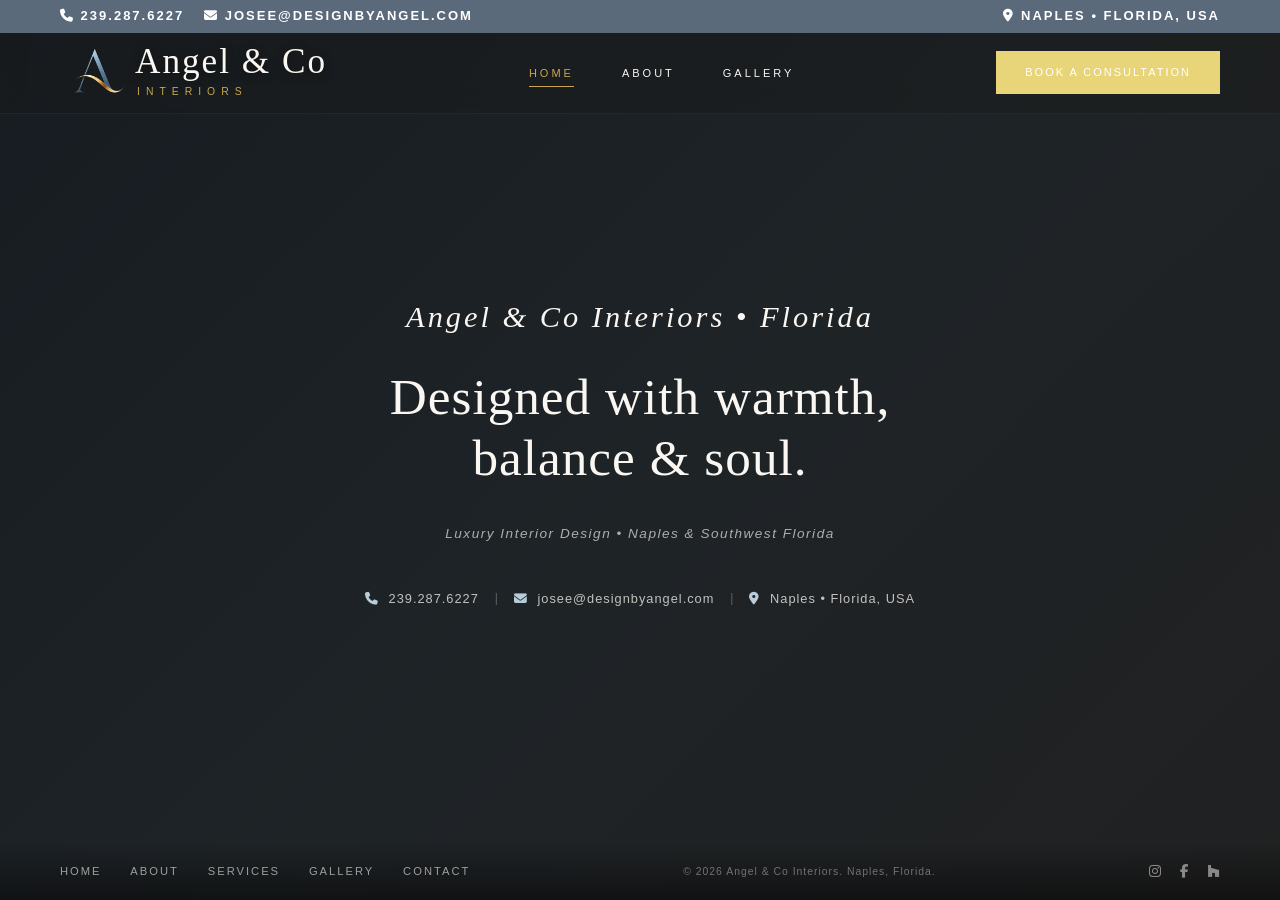
==== commit 6995e025: "Add files via upload" ====
--- a/index.html
+++ b/index.html
@@ -3,57 +3,199 @@
 <head>
     <meta charset="UTF-8">
     <meta name="viewport" content="width=device-width, initial-scale=1.0">
-    <title>Angel &amp; Co Interiors | Luxury Interior Design in Florida</title>
-    <meta name="description" content="Angel &amp; Co Interiors is a luxury interior design studio in Florida specializing in elegant home remodeling, custom furnishing, and sophisticated space design. Book a consultation today.">
-    <meta name="keywords" content="interior design Florida, luxury interior designer, home remodeling Florida, elegant home design, custom interior design, interior decorator Naples FL, high-end interior design, residential interior design, modern luxury interiors, Angel and Co Interiors">
+    <title>Luxury Interior Design Florida | Naples &amp; SWFL | Angel &amp; Co Interiors</title>
+    <meta name="description" content="Angel &amp; Co Interiors is Florida's premier luxury interior design studio serving Naples, Marco Island, Fort Myers &amp; statewide. Elegant remodeling &amp; custom furnishing. Call 239.287.6227.">
+    <meta name="keywords" content="interior design Florida, luxury interior designer Naples FL, interior designer Marco Island, home remodeling Florida, luxury coastal interior design, Bonita Springs interior designer, Fort Myers luxury homes, custom furniture Florida, residential interior design FL, Angel and Co Interiors, Josée Angel">
     <meta name="author" content="Angel &amp; Co Interiors">
     <meta name="robots" content="index, follow">
     <link rel="canonical" href="https://www.designbyangel.com/">
     <link rel="icon" type="image/png" href="favicon.png">
     <link rel="apple-touch-icon" href="favicon.png">
+
+    <!-- Regional & Geo Meta Tags for Florida Local Search -->
+    <meta name="geo.region" content="US-FL">
+    <meta name="geo.placename" content="Naples, Florida">
+    <meta name="geo.position" content="26.1420;-81.7948">
+    <meta name="ICBM" content="26.1420, -81.7948">
+
+    <!-- Open Graph / Facebook -->
     <meta property="og:type" content="website">
     <meta property="og:url" content="https://www.designbyangel.com/">
-    <meta property="og:title" content="Angel &amp; Co Interiors | Luxury Interior Design Studio in Florida">
-    <meta property="og:description" content="Elegant interiors designed with warmth, balance, and soul.">
+    <meta property="og:site_name" content="Angel &amp; Co Interiors">
+    <meta property="og:title" content="Luxury Interior Design Florida | Naples &amp; SWFL | Angel &amp; Co Interiors">
+    <meta property="og:description" content="Elegant interiors designed with warmth, balance, and soul. Premier luxury interior design studio serving Naples, Marco Island, and Florida.">
     <meta property="og:image" content="https://www.designbyangel.com/Photos/angel%20%26%20co/homeheroupdated.png">
+    <meta property="og:image:width" content="1920">
+    <meta property="og:image:height" content="1080">
+    <meta property="og:image:alt" content="Luxury Florida living room designed by Angel &amp; Co Interiors">
+    <meta property="og:locale" content="en_US">
+
+    <!-- Twitter Cards -->
+    <meta name="twitter:card" content="summary_large_image">
+    <meta name="twitter:title" content="Luxury Interior Design Florida | Naples &amp; SWFL | Angel &amp; Co Interiors">
+    <meta name="twitter:description" content="Elegant interiors designed with warmth, balance, and soul. Premier luxury interior design studio serving Naples, Marco Island, and Florida.">
+    <meta name="twitter:image" content="https://www.designbyangel.com/Photos/angel%20%26%20co/homeheroupdated.png">
+    <meta name="twitter:image:alt" content="Luxury Florida living room designed by Angel &amp; Co Interiors">
+
+    <!-- Structured Data (JSON-LD): LocalBusiness & InteriorDesigner Schema -->
+    <script type="application/ld+json">
+    {
+        "@context": "https://schema.org",
+        "@graph": [
+            {
+                "@type": ["InteriorDesigner", "HomeAndConstructionBusiness", "ProfessionalService"],
+                "@id": "https://www.designbyangel.com/#business",
+                "name": "Angel & Co Interiors",
+                "alternateName": ["Angel & Co", "Design by Angel"],
+                "url": "https://www.designbyangel.com/",
+                "logo": "https://www.designbyangel.com/Photos/angel%20%26%20co/logo-transparent.png",
+                "image": "https://www.designbyangel.com/Photos/angel%20%26%20co/homeheroupdated.png",
+                "description": "Angel & Co Interiors is a premier luxury interior design studio based in Florida, specializing in high-end residential remodeling, bespoke furnishings, and turnkey architectural space planning across Naples, Marco Island, and Southwest Florida.",
+                "telephone": "+1-239-287-6227",
+                "email": "josee@designbyangel.com",
+                "priceRange": "$$$$",
+                "currenciesAccepted": "USD",
+                "paymentAccepted": "Cash, Credit Card, Check, Bank Transfer",
+                "address": {
+                    "@type": "PostalAddress",
+                    "addressLocality": "Naples",
+                    "addressRegion": "FL",
+                    "addressCountry": "US"
+                },
+                "geo": {
+                    "@type": "GeoCoordinates",
+                    "latitude": 26.1420,
+                    "longitude": -81.7948
+                },
+                "openingHoursSpecification": {
+                    "@type": "OpeningHoursSpecification",
+                    "dayOfWeek": [
+                        "Monday",
+                        "Tuesday",
+                        "Wednesday",
+                        "Thursday",
+                        "Friday"
+                    ],
+                    "opens": "09:00",
+                    "closes": "18:00"
+                },
+                "founder": {
+                    "@type": "Person",
+                    "name": "Josée Angel",
+                    "jobTitle": "Principal Interior Designer & Founder"
+                },
+                "areaServed": [
+                    {
+                        "@type": "State",
+                        "name": "Florida"
+                    },
+                    {
+                        "@type": "City",
+                        "name": "Naples",
+                        "sameAs": "https://en.wikipedia.org/wiki/Naples,_Florida"
+                    },
+                    {
+                        "@type": "City",
+                        "name": "Marco Island",
+                        "sameAs": "https://en.wikipedia.org/wiki/Marco_Island,_Florida"
+                    },
+                    {
+                        "@type": "City",
+                        "name": "Bonita Springs"
+                    },
+                    {
+                        "@type": "City",
+                        "name": "Fort Myers"
+                    },
+                    {
+                        "@type": "City",
+                        "name": "Estero"
+                    },
+                    {
+                        "@type": "City",
+                        "name": "Cape Coral"
+                    },
+                    {
+                        "@type": "City",
+                        "name": "Palm Beach"
+                    },
+                    {
+                        "@type": "City",
+                        "name": "Miami"
+                    },
+                    {
+                        "@type": "City",
+                        "name": "Sarasota"
+                    }
+                ],
+                "knowsAbout": [
+                    "Luxury Interior Design",
+                    "Residential Remodeling",
+                    "Custom Furniture Procurement",
+                    "Kitchen Remodeling",
+                    "Bathroom Renovations",
+                    "Coastal Florida Architecture",
+                    "High-End Space Planning",
+                    "Turnkey Interior Decoration"
+                ],
+                "hasOfferCatalog": {
+                    "@type": "OfferCatalog",
+                    "name": "Interior Design Services",
+                    "itemListElement": [
+                        {
+                            "@type": "Offer",
+                            "itemOffered": {
+                                "@type": "Service",
+                                "name": "Full-Service Luxury Space Design",
+                                "description": "Complete turnkey interior design solutions tailored to Florida luxury residences."
+                            }
+                        },
+                        {
+                            "@type": "Offer",
+                            "itemOffered": {
+                                "@type": "Service",
+                                "name": "Custom Furniture Sourcing & Installation",
+                                "description": "Procurement and white-glove delivery of bespoke furniture, art, and lighting."
+                            }
+                        },
+                        {
+                            "@type": "Offer",
+                            "itemOffered": {
+                                "@type": "Service",
+                                "name": "Kitchen & Bathroom Remodeling Management",
+                                "description": "Comprehensive oversight of renovations and architectural transformations."
+                            }
+                        },
+                        {
+                            "@type": "Offer",
+                            "itemOffered": {
+                                "@type": "Service",
+                                "name": "Specialized Interior Design Consultations",
+                                "description": "One-on-one expert design guidance for color palettes, layouts, and finishes."
+                            }
+                        }
+                    ]
+                }
+            },
+            {
+                "@type": "WebSite",
+                "@id": "https://www.designbyangel.com/#website",
+                "url": "https://www.designbyangel.com/",
+                "name": "Angel & Co Interiors",
+                "publisher": {
+                    "@id": "https://www.designbyangel.com/#business"
+                }
+            }
+        ]
+    }
+    </script>
+
     <meta http-equiv="Content-Security-Policy" content="default-src 'self'; img-src 'self' data: https://images.unsplash.com; style-src 'self' 'unsafe-inline' https://cdnjs.cloudflare.com; font-src 'self' https://cdnjs.cloudflare.com data:; script-src 'self' 'unsafe-inline'; connect-src 'self' https://formspree.io;">
     <meta http-equiv="X-Content-Type-Options" content="nosniff">
     <link rel="stylesheet" href="https://cdnjs.cloudflare.com/ajax/libs/font-awesome/6.4.0/css/all.min.css" integrity="sha512-iecdLmaskl7CVkqkXNQ/ZH/XLlvWZOJyj7Yy7tcenmpD1ypASozpmT/E0iPtmFIB46ZmdtAc9eNBvH0H/ZpiBw==" crossorigin="anonymous" referrerpolicy="no-referrer">
     <link rel="stylesheet" href="style.css">
 </head>
-<body style="overflow: hidden; height: 100vh;">
-
-    <!-- Password Protection Overlay -->
-    <div id="password-overlay" style="position: fixed; top: 0; left: 0; width: 100%; height: 100%; background: var(--color-deep); z-index: 999999; display: flex; flex-direction: column; justify-content: center; align-items: center; color: var(--color-cream);">
-        <img src="Photos/angel & co/logo-transparent.png" alt="Angel &amp; Co Monogram" style="height: 120px; margin-bottom: 2rem; mix-blend-mode: screen;">
-        <h2 style="color: var(--color-cream); margin-bottom: 10px; font-family: var(--font-heading);">Private Access</h2>
-        <p style="margin-bottom: 2rem; color: rgba(250,247,242,0.7); font-family: var(--font-body);">Please enter the password to view this portfolio.</p>
-        <div style="display: flex; gap: 10px; max-width: 400px; width: 100%; padding: 0 20px; box-sizing: border-box;">
-            <input type="password" id="site-password" placeholder="Enter password" style="flex: 1; padding: 15px 20px; font-family: var(--font-body); font-size: 1rem; border: 1px solid var(--color-gold); background: transparent; color: var(--color-cream); outline: none; border-radius: 50px;">
-            <button onclick="checkPassword()" class="btn btn-primary" style="padding: 15px 30px; margin: 0;">Enter</button>
-        </div>
-        <p id="pwd-error" style="color: #ff6b6b; display: none; margin-top: 15px; font-family: var(--font-body);">Incorrect password. Please try again.</p>
-    </div>
-    <script>
-        if (sessionStorage.getItem('site_authenticated') !== 'true') {
-            document.body.style.overflow = 'hidden';
-        }
-        function checkPassword() {
-            const pwd = document.getElementById('site-password').value;
-            if (pwd === '123') {
-                document.getElementById('password-overlay').style.display = 'none';
-                sessionStorage.setItem('site_authenticated', 'true');
-            } else {
-                document.getElementById('pwd-error').style.display = 'block';
-            }
-        }
-        if (sessionStorage.getItem('site_authenticated') === 'true') {
-            document.getElementById('password-overlay').style.display = 'none';
-        }
-        document.getElementById('site-password').addEventListener('keypress', function (e) {
-            if (e.key === 'Enter') { checkPassword(); }
-        });
-    </script>
+<body class="snap-page">
 
     <!-- Navigation -->
     <header id="header">
@@ -64,7 +206,7 @@
                 <span><i class="fas fa-envelope"></i> josee@designbyangel.com</span>
             </div>
             <div class="top-bar-right">
-                <span><i class="fas fa-map-marker-alt"></i> Florida, USA</span>
+                <span><i class="fas fa-map-marker-alt"></i> Naples &bull; Florida, USA</span>
             </div>
         </div>
         <div class="nav-container">
@@ -81,7 +223,7 @@
                 <li><a href="gallery.html">Gallery</a></li>
             </ul>
             <div class="nav-right">
-                <a href="index.html" class="btn btn-primary nav-quote-btn">Book a Consultation</a>
+                <a href="contact.html" class="btn btn-primary nav-quote-btn">Book a Consultation</a>
                 <i class="fas fa-bars menu-toggle" id="menu-toggle-btn"></i>
             </div>
         </div>
@@ -90,19 +232,19 @@
     <!-- Hero Section: Full-bleed, one screen -->
     <section class="hero-fullpage" id="hero">
         <div class="hero-fullpage-bg">
-            <img src="Photos/angel & co/homeheroupdated.png" alt="Elegant luxury living room designed by Angel &amp; Co Interiors">
+            <img src="Photos/angel & co/homeheroupdated.png" alt="Elegant luxury living room designed by Angel &amp; Co Interiors in Florida">
         </div>
         <div class="hero-fullpage-overlay"></div>
 
-        <div class="hero-fullpage-content" style="max-width: 1400px; padding: 0 60px;">
+        <div class="hero-fullpage-content" style="max-width: 1400px; padding: 0 60px; text-align: center;">
             
             <!-- Left Side: Hero Text -->
-            <div class="hero-split-left">
-                <div class="hero-overline">Angel &amp; Co Interiors</div>
+            <div class="hero-split-left" style="margin: 0 auto;">
+                <div class="hero-overline">Angel &amp; Co Interiors &bull; Florida</div>
                 <h1>Designed with warmth,<br>balance &amp; soul.</h1>
 
                 <div class="hero-cta-row">
-                    <span class="hero-tagline">Elegant design. Timeless spaces.</span>
+                    <span class="hero-tagline">Luxury Interior Design &bull; Naples &amp; Southwest Florida</span>
                 </div>
 
                 <div class="hero-contact-strip">
@@ -114,7 +256,12 @@
                         <i class="fas fa-envelope"></i> josee@designbyangel.com
                     </a>
                     <span class="hero-contact-divider">|</span>
-                    <span class="hero-contact-item">Florida, USA</span>
+                    <span class="hero-contact-item"><i class="fas fa-map-marker-alt"></i> Naples &bull; Florida, USA</span>
+                </div>
+
+                <!-- Accessible semantic description for SEO -->
+                <div class="sr-only">
+                    Angel &amp; Co Interiors is a premier luxury interior design firm based in Naples, Florida, serving Marco Island, Bonita Springs, Fort Myers, Palm Beach, and Miami. We specialize in high-end residential interior design, custom furniture sourcing, and comprehensive remodeling management.
                 </div>
             </div>
 
@@ -125,9 +272,11 @@
             <div class="hero-footer-links">
                 <a href="index.html">Home</a>
                 <a href="about.html">About</a>
+                <a href="services.html">Services</a>
                 <a href="gallery.html">Gallery</a>
-            </div>
-            <p class="hero-footer-copy">&copy; 2026 Angel &amp; Co Interiors. Florida.</p>
+                <a href="contact.html">Contact</a>
+            </div>
+            <p class="hero-footer-copy">&copy; 2026 Angel &amp; Co Interiors. Naples, Florida.</p>
             <div class="hero-footer-socials">
                 <a href="#" aria-label="Instagram"><i class="fab fa-instagram"></i></a>
                 <a href="#" aria-label="Facebook"><i class="fab fa-facebook-f"></i></a>
@@ -138,4 +287,4 @@
 
     <script src="script.js"></script>
 </body>
-</html>
+</html>
--- a/style.css
+++ b/style.css
@@ -5,35 +5,39 @@
    ───────────────────────────────────────────── */
 :root {
   /* Core palette — soft, warm, luxurious */
-  --color-deep:        #1A1A1A;
-  --color-charcoal:    #2D2D2D;
-  --color-warm-dark:   #3A3530;
-  --color-gold:        #C8A84B;  /* Vibrant warm gold — rich without muddy tones */
-  --color-gold-soft:   #D9BC6A;  /* Lighter gold for hero accents */
-  --color-cream:       #FAF7F2;
-  --color-white:       #FFFFFF;
-  --color-warm-grey:   #A89F95;
-  --color-blue:        #4A6B82; /* Coastal slate blue */
-  --color-blue-cream:  #B8CDD9; /* Creamy powder blue — soft & luxurious */
-  --color-text:        #4A4543;
-  --color-text-light:  #7A756F;
+  --color-deep: #1A1A1A;
+  --color-charcoal: #2D2D2D;
+  --color-warm-dark: #3A3530;
+  --color-gold: #C8A84B;
+  /* Vibrant warm gold — rich without muddy tones */
+  --color-gold-soft: #D9BC6A;
+  /* Lighter gold for hero accents */
+  --color-cream: #FAF7F2;
+  --color-white: #FFFFFF;
+  --color-warm-grey: #A89F95;
+  --color-blue: #4A6B82;
+  /* Coastal slate blue */
+  --color-blue-cream: #B8CDD9;
+  /* Creamy powder blue — soft & luxurious */
+  --color-text: #4A4543;
+  --color-text-light: #7A756F;
 
   /* Legacy support for other pages */
-  --color-primary-navy:    #1A1A1A;
-  --color-secondary-blue:  #2D2D2D;
-  --color-champagne-gold:  #C8A84B;
-  --color-soft-gold:       #D9BC6A;
-  --color-ivory:           #FAF7F2;
-  --color-dark-text:       #4A4543;
+  --color-primary-navy: #1A1A1A;
+  --color-secondary-blue: #2D2D2D;
+  --color-champagne-gold: #C8A84B;
+  --color-soft-gold: #D9BC6A;
+  --color-ivory: #FAF7F2;
+  --color-dark-text: #4A4543;
 
   /* Typography */
   --font-heading: 'Cormorant Garamond', serif;
-  --font-body:    'Montserrat', sans-serif;
-  --font-accent:  'Playfair Display', serif;
+  --font-body: 'Montserrat', sans-serif;
+  --font-accent: 'Playfair Display', serif;
 
   /* Motion */
   --ease-elegant: cubic-bezier(0.25, 0.46, 0.45, 0.94);
-  --transition:   all 0.4s var(--ease-elegant);
+  --transition: all 0.4s var(--ease-elegant);
 }
 
 /* ─────────────────────────────────────────────
@@ -51,6 +55,19 @@
   scroll-behavior: smooth;
 }
 
+/* Screen-reader & SEO accessible markup */
+.sr-only {
+  position: absolute;
+  width: 1px;
+  height: 1px;
+  padding: 0;
+  margin: -1px;
+  overflow: hidden;
+  clip: rect(0, 0, 0, 0);
+  white-space: nowrap;
+  border: 0;
+}
+
 /* ─────────────────────────────────────────────
    Snap-page: full-screen panel scroll system
    ───────────────────────────────────────────── */
@@ -60,20 +77,36 @@
   height: 100vh;
 }
 
-/* Hide the native scrollbar for all browsers while keeping scroll functionality */
+/* Custom Scrollbar - Pure white, detached, aesthetic */
 html, body {
-  -ms-overflow-style: none;  /* IE and Edge */
-  scrollbar-width: none;  /* Firefox */
-}
-
-html::-webkit-scrollbar,
-body::-webkit-scrollbar {
-  display: none; /* Chrome, Safari and Opera */
+  scrollbar-width: thin;
+  scrollbar-color: rgba(255, 255, 255, 0.5) transparent;
+}
+
+::-webkit-scrollbar {
+  width: 14px;
+  background: transparent;
+}
+
+::-webkit-scrollbar-track {
+  background: transparent;
+  margin: 10px 0;
+}
+
+::-webkit-scrollbar-thumb {
+  background-color: rgba(255, 255, 255, 0.5);
+  border-radius: 10px;
+  border: 4px solid transparent;
+  background-clip: padding-box;
+}
+
+::-webkit-scrollbar-thumb:hover {
+  background-color: rgba(255, 255, 255, 1);
 }
 
 /* Every top-level section snaps to full screen */
-body.snap-page > section,
-body.snap-page > .hero-fullpage {
+body.snap-page>section,
+body.snap-page>.hero-fullpage {
   scroll-snap-align: start;
   scroll-snap-stop: always;
 }
@@ -273,16 +306,20 @@
   .snap-split {
     grid-template-columns: 1fr;
   }
+
   .snap-split-image {
     height: 40vh;
   }
+
   .snap-split-text {
     padding: 40px 24px;
   }
+
   .snap-gallery-grid {
     grid-template-columns: repeat(2, 1fr);
     grid-template-rows: repeat(3, 160px);
   }
+
   .home-contact-inner {
     grid-template-columns: 1fr;
     gap: 3rem;
@@ -303,7 +340,12 @@
 /* ─────────────────────────────────────────────
    Typography
    ───────────────────────────────────────────── */
-h1, h2, h3, h4, h5, h6 {
+h1,
+h2,
+h3,
+h4,
+h5,
+h6 {
   font-family: var(--font-heading);
   font-weight: 400;
   color: var(--color-deep);
@@ -439,7 +481,6 @@
   height: auto;
   z-index: 1000;
   transition: var(--transition);
-  /* Elegant frosted glass to separate the header from busy/light background images */
   background: rgba(26, 26, 26, 0.4);
   backdrop-filter: blur(12px);
   -webkit-backdrop-filter: blur(12px);
@@ -454,33 +495,34 @@
 }
 
 .top-bar {
-  background: linear-gradient(90deg, #A8881E 0%, #C8A84B 40%, #D9BC6A 65%, #C8A84B 85%, #A8881E 100%);
-  color: var(--color-cream);
+  background-color: #5B6A7B;
+  color: var(--color-white);
   font-family: var(--font-body);
-  font-weight: 500;
-  font-size: 11px;
+  font-weight: 600;
+  font-size: 13px;
   letter-spacing: 2px;
   text-transform: uppercase;
-  padding: 10px 60px;
+  padding: 4px 60px;
   display: flex;
   justify-content: space-between;
   align-items: center;
   transition: var(--transition);
 }
 
-.top-bar-left, .top-bar-right {
+.top-bar-left,
+.top-bar-right {
   display: flex;
   gap: 20px;
 }
 
 .top-bar a {
-  color: var(--color-cream);
+  color: var(--color-white);
   text-decoration: none;
   transition: opacity 0.3s ease;
 }
 
 .top-bar span {
-  color: var(--color-cream);
+  color: var(--color-white);
 }
 
 .top-bar a:hover {
@@ -488,19 +530,20 @@
 }
 
 header.scrolled .top-bar {
-  display: none; /* Hide top bar when scrolled for a cleaner sticky nav */
+  display: none;
+  /* Hide top bar when scrolled for a cleaner sticky nav */
 }
 
 .nav-container {
   position: relative;
   display: flex;
-  justify-content: center;
+  justify-content: space-between;
   align-items: center;
-  height: 100px;
+  height: 80px;
   padding-left: 60px;
   padding-right: 60px;
   max-width: 100%;
-  gap: 50px; /* Space between logo and links */
+  transition: var(--transition);
 }
 
 .logo-wrapper {
@@ -516,7 +559,8 @@
   width: auto;
   object-fit: contain;
   transition: transform 0.4s ease;
-  margin-right: -10px; /* Pull text a bit closer to image */
+  margin-right: -10px;
+  /* Pull text a bit closer to image */
 }
 
 .logo-text-group {
@@ -532,7 +576,7 @@
   font-weight: 400;
   letter-spacing: 2px;
   line-height: 1.1;
-  text-shadow: 0 2px 10px rgba(0,0,0,0.5);
+  text-shadow: 0 2px 10px rgba(0, 0, 0, 0.5);
 }
 
 .logo-text-sub {
@@ -546,8 +590,6 @@
 }
 
 .nav-right {
-  position: absolute;
-  right: 60px;
   display: flex;
   align-items: center;
   gap: 2rem;
@@ -594,6 +636,9 @@
   padding: 10px 28px;
   font-size: 11px;
   letter-spacing: 2px;
+  background-color: #E8D479 !important;
+  border-color: #E8D479 !important;
+  color: var(--color-white) !important;
 }
 
 .menu-toggle {
@@ -633,12 +678,10 @@
   position: absolute;
   inset: 0;
   z-index: 2;
-  background: linear-gradient(
-    to bottom,
-    rgba(26, 26, 26, 0.55) 0%,
-    rgba(26, 26, 26, 0.60) 40%,
-    rgba(26, 26, 26, 0.65) 100%
-  );
+  background: linear-gradient(to bottom,
+      rgba(26, 26, 26, 0.55) 0%,
+      rgba(26, 26, 26, 0.60) 40%,
+      rgba(26, 26, 26, 0.65) 100%);
 }
 
 .hero-content {
@@ -695,10 +738,10 @@
   background-size: cover;
   background-position: center center;
   background-repeat: no-repeat;
-  
+
   /* Full bleed, no floating card effect */
   overflow: hidden;
-  
+
   /* Crisp high-quality rendering */
   image-rendering: auto;
   -webkit-filter: none;
@@ -714,12 +757,10 @@
   position: absolute;
   inset: 0;
   z-index: 2;
-  background: linear-gradient(
-    135deg,
-    rgba(18, 30, 42, 0.45) 0%,
-    rgba(45, 68, 85, 0.22) 50%,
-    rgba(184, 205, 217, 0.04) 100%
-  );
+  background: linear-gradient(135deg,
+      rgba(18, 30, 42, 0.45) 0%,
+      rgba(45, 68, 85, 0.22) 50%,
+      rgba(184, 205, 217, 0.04) 100%);
   overflow: hidden;
   pointer-events: none;
 }
@@ -730,24 +771,36 @@
   left: 50%;
   transform: translateX(-50%);
   color: var(--color-gold);
-  font-size: 2.5rem; /* Made larger */
+  font-size: 2.5rem;
+  /* Made larger */
   z-index: 10;
   animation: bounce 2.5s infinite;
   opacity: 0.9;
   pointer-events: none;
-  text-shadow: 0 4px 15px rgba(0,0,0,0.7); /* Added shadow for contrast */
-  transition: opacity 0.4s ease; /* Smooth fade out */
+  text-shadow: 0 4px 15px rgba(0, 0, 0, 0.7);
+  /* Added shadow for contrast */
+  transition: opacity 0.4s ease;
+  /* Smooth fade out */
 }
 
 @keyframes bounce {
-  0%, 20%, 50%, 80%, 100% {
+
+  0%,
+  20%,
+  50%,
+  80%,
+  100% {
     transform: translateY(0) translateX(-50%);
   }
+
   40% {
-    transform: translateY(-8px) translateX(-50%); /* Smaller bounce */
-  }
+    transform: translateY(-8px) translateX(-50%);
+    /* Smaller bounce */
+  }
+
   60% {
-    transform: translateY(-4px) translateX(-50%); /* Smaller bounce */
+    transform: translateY(-4px) translateX(-50%);
+    /* Smaller bounce */
   }
 }
 
@@ -791,6 +844,7 @@
 .hero-contact-strip {
   display: flex;
   align-items: center;
+  justify-content: center;
   gap: 1rem;
   flex-wrap: wrap;
 }
@@ -885,6 +939,7 @@
     gap: 8px;
     text-align: center;
   }
+
   .hero-footer-links {
     gap: 1rem;
   }
@@ -897,9 +952,11 @@
     text-align: center;
     padding: 0 24px;
   }
+
   .hero-cta-row {
     justify-content: center;
   }
+
   .hero-contact-strip {
     justify-content: center;
   }
@@ -969,6 +1026,7 @@
     grid-template-columns: repeat(2, 1fr);
     grid-auto-rows: 200px;
   }
+
   .home-gallery-item.wide {
     grid-column: span 1;
   }
@@ -996,7 +1054,7 @@
   flex-direction: column;
   justify-content: center;
   align-items: flex-start;
-  padding: 120px 8% 80px 12%; 
+  padding: 120px 8% 80px 12%;
   z-index: 3;
   position: relative;
 }
@@ -1038,11 +1096,13 @@
   .split-hero {
     flex-direction: column;
   }
+
   .split-hero-content {
     padding: 160px 5% 60px 5%;
     align-items: center;
     text-align: center;
   }
+
   .split-hero-image {
     min-height: 60vh;
   }
@@ -1095,6 +1155,7 @@
   gap: 15px;
   margin-bottom: 4rem;
 }
+
 .section-separator::before,
 .section-separator::after {
   content: '';
@@ -1103,6 +1164,7 @@
   height: 1px;
   background-color: var(--color-gold);
 }
+
 .section-separator i {
   color: var(--color-gold);
   font-size: 0.6rem;
@@ -1939,6 +2001,7 @@
     padding-bottom: 70px;
   }
 }
+
 /* ---------------------------------------------
    Single-Screen Gallery
    --------------------------------------------- */
@@ -1955,7 +2018,8 @@
   display: grid;
   grid-template-columns: repeat(3, 1fr);
   gap: 15px;
-  padding: 100px 30px 40px; /* space for header */
+  padding: 100px 30px 40px;
+  /* space for header */
   height: 100vh;
   box-sizing: border-box;
 }
@@ -1981,7 +2045,7 @@
   overflow: hidden;
   border-radius: 4px;
   cursor: pointer;
-  box-shadow: 0 4px 12px rgba(0,0,0,0.1);
+  box-shadow: 0 4px 12px rgba(0, 0, 0, 0.1);
 }
 
 .gallery-item img {
@@ -2025,7 +2089,7 @@
   height: auto;
   image-rendering: -webkit-optimize-contrast;
   image-rendering: crisp-edges;
-  box-shadow: 0 10px 40px rgba(0,0,0,0.5);
+  box-shadow: 0 10px 40px rgba(0, 0, 0, 0.5);
   border-radius: 4px;
 }
 
@@ -2048,15 +2112,17 @@
     overflow-y: auto;
     height: auto;
   }
+
   .gallery-wrapper {
     grid-template-columns: 1fr;
     height: auto;
     padding-bottom: 80px;
   }
+
   .gallery-item {
     min-height: 250px;
   }
-}
+}
 
 /* ---------------------------------------------
    Gallery 9-Image Grid (Fits perfectly on screen)
@@ -2080,7 +2146,8 @@
   grid-template-columns: repeat(3, 1fr);
   /* Dynamically size 3 rows to fill remaining height exactly */
   grid-template-rows: repeat(3, calc((100vh - 280px) / 3));
-  grid-auto-flow: column; /* THIS MAKES IT FILL COLUMNS FIRST! */
+  grid-auto-flow: column;
+  /* THIS MAKES IT FILL COLUMNS FIRST! */
   gap: 10px;
   max-width: 1400px;
   margin: 0 auto;
@@ -2110,7 +2177,7 @@
   position: absolute;
   bottom: 10px;
   left: 10px;
-  background: rgba(255,255,255,0.9);
+  background: rgba(255, 255, 255, 0.9);
   padding: 4px 12px;
   font-family: var(--font-accent);
   font-size: 0.85rem;
@@ -2124,7 +2191,7 @@
     grid-template-columns: repeat(2, 1fr);
     grid-template-rows: repeat(5, 150px);
   }
-}
+}
 
 /* --- Gallery Grid Labels --- */
 .gallery-9-header {
@@ -2144,7 +2211,7 @@
   margin: 0 auto;
   border-radius: 12px;
   overflow: hidden;
-  box-shadow: 0 15px 40px rgba(0,0,0,0.2);
+  box-shadow: 0 15px 40px rgba(0, 0, 0, 0.2);
   border: 8px solid var(--color-ivory);
 }
 
@@ -2155,36 +2222,44 @@
 }
 
 .about-me-bg {
-  background-image: url('Photos/angel & co/group2/Pic 5-clean.jpg'); /* elegant living room (high res) */
+  background-image: url('Photos/angel & co/group2/Pic 5-clean.jpg');
+  /* elegant living room (high res) */
   background-size: cover;
   background-position: center;
   background-attachment: fixed;
 }
+
 .about-me-bg::before {
   content: '';
   position: absolute;
-  top: 0; left: 0; right: 0; bottom: 0;
-  background: rgba(15, 12, 10, 0.6); /* lighter overlay */
+  top: 0;
+  left: 0;
+  right: 0;
+  bottom: 0;
+  background: rgba(15, 12, 10, 0.6);
+  /* lighter overlay */
   z-index: 0;
 }
-.about-me-bg > * {
+
+.about-me-bg>* {
   position: relative;
   z-index: 1;
 }
-.about-me-bg .snap-split-text h2, 
+
+.about-me-bg .snap-split-text h2,
 .about-me-bg .snap-split-text p {
   color: var(--color-cream);
-}
+}
 
 /* Force footer to be fixed and completely at the bottom */
 .hero-footer {
   position: fixed !important;
   bottom: 0 !important;
-  padding-bottom: 15px !important; 
+  padding-bottom: 15px !important;
   padding-top: 15px !important;
   z-index: 99 !important;
   align-items: center !important;
-}
+}
 
 /* ---------------------------------------------
    Hero Two-Column Overlay (Homepage)
@@ -2220,7 +2295,7 @@
   backdrop-filter: blur(10px);
   padding: 40px;
   border-radius: 8px;
-  box-shadow: 0 20px 50px rgba(0,0,0,0.3);
+  box-shadow: 0 20px 50px rgba(0, 0, 0, 0.3);
   z-index: 10;
 }
 
@@ -2254,18 +2329,21 @@
     gap: 30px;
     padding-top: 80px;
   }
+
   .hero-contact-card {
     width: 100%;
     max-width: 500px;
   }
+
   .hero-split-left {
     text-align: center;
   }
+
   .hero-split-left .hero-contact-strip,
   .hero-split-left .hero-cta-row {
     justify-content: center;
   }
-}
+}
 
 /* Force About Me Photo Wrapper Aspect Ratio */
 .about-me-photo-wrapper {
@@ -2275,18 +2353,21 @@
   aspect-ratio: 4 / 5;
   margin: 0 auto;
 }
+
 .about-me-photo-wrapper img {
   width: 100%;
   height: 100%;
   object-fit: cover;
-  transform: scale(1.02); /* Just a tiny safety zoom */
+  transform: scale(1.02);
+  /* Just a tiny safety zoom */
   object-position: center center;
-}
+}
 
 /* Hide black bars in the gallery thumbnails */
 .gallery-9-item img {
   /* Removed scale to fix blurriness */
 }
+
 .gallery-9-item:hover img {
   transform: scale(1.05) !important;
 }
@@ -2296,7 +2377,7 @@
   position: relative;
   overflow: hidden;
   border-radius: 4px;
-  box-shadow: 0 10px 40px rgba(0,0,0,0.5);
+  box-shadow: 0 10px 40px rgba(0, 0, 0, 0.5);
   /* Let the wrapper shrink-wrap around the image */
   display: inline-flex;
   align-items: center;
@@ -2322,7 +2403,7 @@
   position: relative;
   overflow: hidden;
   border-radius: 6px;
-  box-shadow: 0 10px 50px rgba(0,0,0,0.6);
+  box-shadow: 0 10px 50px rgba(0, 0, 0, 0.6);
   width: 85vw;
   height: 85vh;
   max-width: 1200px;
@@ -2460,8 +2541,13 @@
   color: var(--color-gold);
 }
 
-.slider-prev { left: 24px; }
-.slider-next { right: 24px; }
+.slider-prev {
+  left: 24px;
+}
+
+.slider-next {
+  right: 24px;
+}
 
 /* ── Dots ── */
 .slider-dots {
@@ -2534,12 +2620,20 @@
     font-size: 0.85rem;
   }
 
-  .slider-prev { left: 12px; }
-  .slider-next { right: 12px; }
-
-  .slider-dots { bottom: 20px; }
-  .slider-counter { bottom: 22px; right: 16px; }
-}
-
-
-
+  .slider-prev {
+    left: 12px;
+  }
+
+  .slider-next {
+    right: 12px;
+  }
+
+  .slider-dots {
+    bottom: 20px;
+  }
+
+  .slider-counter {
+    bottom: 22px;
+    right: 16px;
+  }
+}
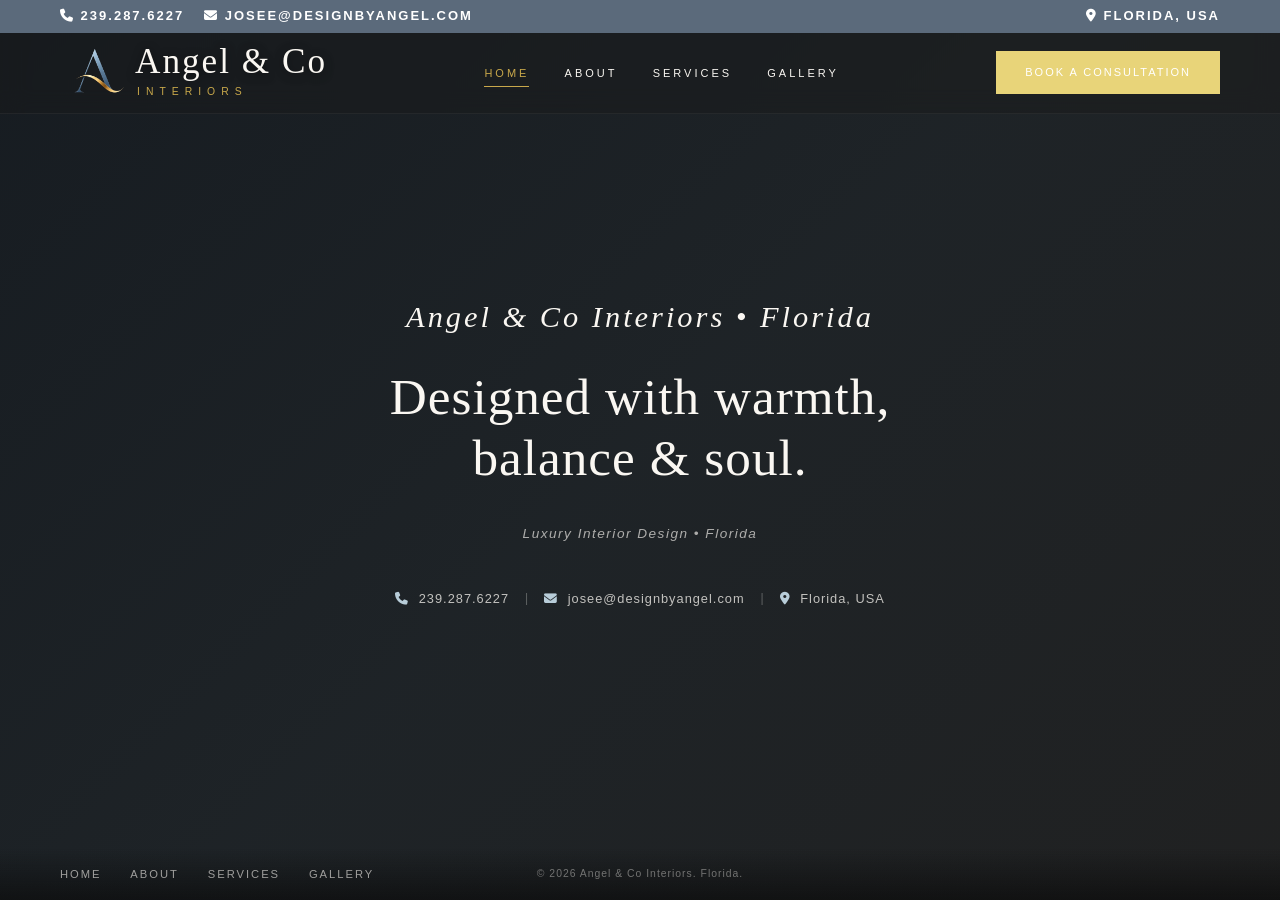
==== commit 108ef4cf: "Add files via upload" ====
--- a/index.html
+++ b/index.html
@@ -3,27 +3,25 @@
 <head>
     <meta charset="UTF-8">
     <meta name="viewport" content="width=device-width, initial-scale=1.0">
-    <title>Luxury Interior Design Florida | Naples &amp; SWFL | Angel &amp; Co Interiors</title>
-    <meta name="description" content="Angel &amp; Co Interiors is Florida's premier luxury interior design studio serving Naples, Marco Island, Fort Myers &amp; statewide. Elegant remodeling &amp; custom furnishing. Call 239.287.6227.">
-    <meta name="keywords" content="interior design Florida, luxury interior designer Naples FL, interior designer Marco Island, home remodeling Florida, luxury coastal interior design, Bonita Springs interior designer, Fort Myers luxury homes, custom furniture Florida, residential interior design FL, Angel and Co Interiors, Josée Angel">
+    <title>Luxury Interior Design Florida | Angel &amp; Co Interiors</title>
+    <meta name="description" content="Angel &amp; Co Interiors is Florida's premier luxury interior design studio serving clients statewide. Elegant remodeling &amp; bespoke furnishing. Call 239.287.6227.">
+    <meta name="keywords" content="interior design Florida, luxury interior designer Florida, home remodeling Florida, luxury coastal interior design, Florida luxury homes, custom furniture Florida, residential interior design FL, Angel and Co Interiors, Josée Angel">
     <meta name="author" content="Angel &amp; Co Interiors">
     <meta name="robots" content="index, follow">
     <link rel="canonical" href="https://www.designbyangel.com/">
     <link rel="icon" type="image/png" href="favicon.png">
     <link rel="apple-touch-icon" href="favicon.png">
 
-    <!-- Regional & Geo Meta Tags for Florida Local Search -->
+    <!-- Regional & Geo Meta Tags for Florida -->
     <meta name="geo.region" content="US-FL">
-    <meta name="geo.placename" content="Naples, Florida">
-    <meta name="geo.position" content="26.1420;-81.7948">
-    <meta name="ICBM" content="26.1420, -81.7948">
+    <meta name="geo.placename" content="Florida, USA">
 
     <!-- Open Graph / Facebook -->
     <meta property="og:type" content="website">
     <meta property="og:url" content="https://www.designbyangel.com/">
     <meta property="og:site_name" content="Angel &amp; Co Interiors">
-    <meta property="og:title" content="Luxury Interior Design Florida | Naples &amp; SWFL | Angel &amp; Co Interiors">
-    <meta property="og:description" content="Elegant interiors designed with warmth, balance, and soul. Premier luxury interior design studio serving Naples, Marco Island, and Florida.">
+    <meta property="og:title" content="Luxury Interior Design Florida | Angel &amp; Co Interiors">
+    <meta property="og:description" content="Elegant interiors designed with warmth, balance, and soul. Premier luxury interior design studio serving Florida.">
     <meta property="og:image" content="https://www.designbyangel.com/Photos/angel%20%26%20co/homeheroupdated.png">
     <meta property="og:image:width" content="1920">
     <meta property="og:image:height" content="1080">
@@ -32,8 +30,8 @@
 
     <!-- Twitter Cards -->
     <meta name="twitter:card" content="summary_large_image">
-    <meta name="twitter:title" content="Luxury Interior Design Florida | Naples &amp; SWFL | Angel &amp; Co Interiors">
-    <meta name="twitter:description" content="Elegant interiors designed with warmth, balance, and soul. Premier luxury interior design studio serving Naples, Marco Island, and Florida.">
+    <meta name="twitter:title" content="Luxury Interior Design Florida | Angel &amp; Co Interiors">
+    <meta name="twitter:description" content="Elegant interiors designed with warmth, balance, and soul. Premier luxury interior design studio serving Florida.">
     <meta name="twitter:image" content="https://www.designbyangel.com/Photos/angel%20%26%20co/homeheroupdated.png">
     <meta name="twitter:image:alt" content="Luxury Florida living room designed by Angel &amp; Co Interiors">
 
@@ -50,7 +48,7 @@
                 "url": "https://www.designbyangel.com/",
                 "logo": "https://www.designbyangel.com/Photos/angel%20%26%20co/logo-transparent.png",
                 "image": "https://www.designbyangel.com/Photos/angel%20%26%20co/homeheroupdated.png",
-                "description": "Angel & Co Interiors is a premier luxury interior design studio based in Florida, specializing in high-end residential remodeling, bespoke furnishings, and turnkey architectural space planning across Naples, Marco Island, and Southwest Florida.",
+                "description": "Angel & Co Interiors is a premier luxury interior design studio based in Florida, specializing in high-end residential remodeling, bespoke furnishings, and turnkey architectural space planning across Florida.",
                 "telephone": "+1-239-287-6227",
                 "email": "josee@designbyangel.com",
                 "priceRange": "$$$$",
@@ -58,14 +56,8 @@
                 "paymentAccepted": "Cash, Credit Card, Check, Bank Transfer",
                 "address": {
                     "@type": "PostalAddress",
-                    "addressLocality": "Naples",
                     "addressRegion": "FL",
                     "addressCountry": "US"
-                },
-                "geo": {
-                    "@type": "GeoCoordinates",
-                    "latitude": 26.1420,
-                    "longitude": -81.7948
                 },
                 "openingHoursSpecification": {
                     "@type": "OpeningHoursSpecification",
@@ -88,44 +80,6 @@
                     {
                         "@type": "State",
                         "name": "Florida"
-                    },
-                    {
-                        "@type": "City",
-                        "name": "Naples",
-                        "sameAs": "https://en.wikipedia.org/wiki/Naples,_Florida"
-                    },
-                    {
-                        "@type": "City",
-                        "name": "Marco Island",
-                        "sameAs": "https://en.wikipedia.org/wiki/Marco_Island,_Florida"
-                    },
-                    {
-                        "@type": "City",
-                        "name": "Bonita Springs"
-                    },
-                    {
-                        "@type": "City",
-                        "name": "Fort Myers"
-                    },
-                    {
-                        "@type": "City",
-                        "name": "Estero"
-                    },
-                    {
-                        "@type": "City",
-                        "name": "Cape Coral"
-                    },
-                    {
-                        "@type": "City",
-                        "name": "Palm Beach"
-                    },
-                    {
-                        "@type": "City",
-                        "name": "Miami"
-                    },
-                    {
-                        "@type": "City",
-                        "name": "Sarasota"
                     }
                 ],
                 "knowsAbout": [
@@ -206,7 +160,7 @@
                 <span><i class="fas fa-envelope"></i> josee@designbyangel.com</span>
             </div>
             <div class="top-bar-right">
-                <span><i class="fas fa-map-marker-alt"></i> Naples &bull; Florida, USA</span>
+                <span><i class="fas fa-map-marker-alt"></i> Florida, USA</span>
             </div>
         </div>
         <div class="nav-container">
@@ -220,11 +174,13 @@
             <ul class="nav-links">
                 <li><a href="index.html" class="active">Home</a></li>
                 <li><a href="about.html">About</a></li>
+                <li><a href="services.html">Services</a></li>
                 <li><a href="gallery.html">Gallery</a></li>
+                <li class="mobile-cta-li"><a href="quote.html" class="mobile-cta-btn">Book a Consultation</a></li>
             </ul>
             <div class="nav-right">
-                <a href="contact.html" class="btn btn-primary nav-quote-btn">Book a Consultation</a>
-                <i class="fas fa-bars menu-toggle" id="menu-toggle-btn"></i>
+                <a href="quote.html" class="btn btn-primary nav-quote-btn">Book a Consultation</a>
+                <i class="fas fa-bars menu-toggle" id="menu-toggle-btn" aria-label="Toggle navigation menu" role="button" tabindex="0"></i>
             </div>
         </div>
     </header>
@@ -244,7 +200,7 @@
                 <h1>Designed with warmth,<br>balance &amp; soul.</h1>
 
                 <div class="hero-cta-row">
-                    <span class="hero-tagline">Luxury Interior Design &bull; Naples &amp; Southwest Florida</span>
+                    <span class="hero-tagline">Luxury Interior Design &bull; Florida</span>
                 </div>
 
                 <div class="hero-contact-strip">
@@ -256,12 +212,12 @@
                         <i class="fas fa-envelope"></i> josee@designbyangel.com
                     </a>
                     <span class="hero-contact-divider">|</span>
-                    <span class="hero-contact-item"><i class="fas fa-map-marker-alt"></i> Naples &bull; Florida, USA</span>
+                    <span class="hero-contact-item"><i class="fas fa-map-marker-alt"></i> Florida, USA</span>
                 </div>
 
                 <!-- Accessible semantic description for SEO -->
                 <div class="sr-only">
-                    Angel &amp; Co Interiors is a premier luxury interior design firm based in Naples, Florida, serving Marco Island, Bonita Springs, Fort Myers, Palm Beach, and Miami. We specialize in high-end residential interior design, custom furniture sourcing, and comprehensive remodeling management.
+                    Angel &amp; Co Interiors is a premier luxury interior design firm based in Florida. We specialize in high-end residential interior design, custom furniture sourcing, and comprehensive remodeling management across the state of Florida.
                 </div>
             </div>
 
@@ -274,14 +230,8 @@
                 <a href="about.html">About</a>
                 <a href="services.html">Services</a>
                 <a href="gallery.html">Gallery</a>
-                <a href="contact.html">Contact</a>
-            </div>
-            <p class="hero-footer-copy">&copy; 2026 Angel &amp; Co Interiors. Naples, Florida.</p>
-            <div class="hero-footer-socials">
-                <a href="#" aria-label="Instagram"><i class="fab fa-instagram"></i></a>
-                <a href="#" aria-label="Facebook"><i class="fab fa-facebook-f"></i></a>
-                <a href="#" aria-label="Houzz"><i class="fab fa-houzz"></i></a>
-            </div>
+            </div>
+            <p class="hero-footer-copy">&copy; 2026 Angel &amp; Co Interiors. Florida.</p>
         </footer>
     </section>
 
--- a/style.css
+++ b/style.css
@@ -53,6 +53,14 @@
 
 html {
   scroll-behavior: smooth;
+  overflow-x: hidden;
+  width: 100%;
+  -webkit-text-size-adjust: 100%;
+}
+
+img {
+  max-width: 100%;
+  height: auto;
 }
 
 /* Screen-reader & SEO accessible markup */
@@ -292,27 +300,59 @@
 }
 
 .hero-footer--light .hero-footer-links a,
-.hero-footer--light .hero-footer-copy,
-.hero-footer--light .hero-footer-socials a {
+.hero-footer--light .hero-footer-copy {
   color: rgba(74, 69, 67, 0.6);
 }
 
-.hero-footer--light .hero-footer-links a:hover,
-.hero-footer--light .hero-footer-socials a:hover {
+.hero-footer--light .hero-footer-links a:hover {
   color: var(--color-gold);
 }
 
 @media (max-width: 900px) {
+  body.snap-page {
+    overflow-y: auto !important;
+    height: auto !important;
+    min-height: 100dvh;
+    scroll-snap-type: none !important;
+  }
+
+  body.snap-page > section,
+  body.snap-page > .hero-fullpage {
+    scroll-snap-align: none !important;
+    scroll-snap-stop: normal !important;
+  }
+
+  .hero-fullpage {
+    min-height: 100dvh;
+    height: auto;
+  }
+
+  .snap-content-panel {
+    min-height: auto;
+    height: auto;
+    padding: 70px 0 40px;
+  }
+
   .snap-split {
     grid-template-columns: 1fr;
+    min-height: auto;
   }
 
   .snap-split-image {
-    height: 40vh;
+    height: auto;
+  }
+
+  .about-me-photo-wrapper {
+    width: 85%;
+    max-width: 320px;
+    height: auto !important;
+    aspect-ratio: 4 / 5;
+    margin: 0 auto 1.5rem;
   }
 
   .snap-split-text {
-    padding: 40px 24px;
+    padding: 20px 20px 40px;
+    text-align: center;
   }
 
   .snap-gallery-grid {
@@ -320,10 +360,15 @@
     grid-template-rows: repeat(3, 160px);
   }
 
+  .home-contact-section {
+    min-height: auto;
+    height: auto;
+  }
+
   .home-contact-inner {
     grid-template-columns: 1fr;
-    gap: 3rem;
-    padding: 80px 24px 40px;
+    gap: 2.5rem;
+    padding: 70px 20px 40px;
   }
 }
 
@@ -435,6 +480,19 @@
   transform: translateY(-2px);
 }
 
+.btn-start-project {
+  background-color: #E8D479 !important;
+  border-color: #E8D479 !important;
+  color: var(--color-white) !important;
+}
+
+.btn-start-project:hover {
+  background-color: transparent !important;
+  color: #E8D479 !important;
+  border-color: #E8D479 !important;
+  transform: translateY(-2px);
+}
+
 .btn-outline {
   background: transparent;
   border: 1px solid var(--color-deep);
@@ -598,8 +656,12 @@
 .nav-links {
   list-style: none;
   display: flex;
-  gap: 3rem;
+  gap: 2.2rem;
   align-items: center;
+}
+
+.mobile-cta-li {
+  display: none;
 }
 
 .nav-links a {
@@ -646,6 +708,9 @@
   color: var(--color-cream);
   font-size: 1.3rem;
   cursor: pointer;
+  background: transparent;
+  border: none;
+  outline: none;
 }
 
 /* ─────────────────────────────────────────────
@@ -907,58 +972,109 @@
 }
 
 .hero-footer-copy {
+  position: absolute;
+  left: 50%;
+  transform: translateX(-50%);
   font-family: var(--font-body);
   font-size: 0.65rem;
   letter-spacing: 1px;
   color: rgba(250, 247, 242, 0.4);
   margin: 0;
   line-height: 1;
-}
-
-.hero-footer-socials {
-  display: flex;
-  align-items: center;
-  gap: 1.2rem;
-}
-
-.hero-footer-socials a {
-  color: rgba(250, 247, 242, 0.5);
-  font-size: 0.85rem;
-  text-decoration: none;
-  transition: color 0.3s ease;
-}
-
-.hero-footer-socials a:hover {
-  color: var(--color-gold);
+  text-align: center;
+  white-space: nowrap;
 }
 
 @media (max-width: 768px) {
+  .hero-fullpage {
+    min-height: 100dvh;
+    height: auto;
+    padding: 85px 0 80px;
+    justify-content: center;
+  }
+
+  .hero-fullpage-content {
+    margin-left: auto;
+    margin-right: auto;
+    text-align: center;
+    padding: 0 16px !important;
+    width: 100%;
+  }
+
+  .hero-fullpage-content h1 {
+    font-size: clamp(1.85rem, 6.5vw, 2.75rem);
+    line-height: 1.25;
+    margin-bottom: 1.2rem;
+  }
+
+  .hero-overline {
+    font-size: 0.72rem;
+    letter-spacing: 2px;
+    margin-bottom: 0.75rem;
+  }
+
+  .hero-tagline {
+    font-size: 0.8rem;
+    letter-spacing: 1px;
+  }
+
+  .hero-cta-row {
+    justify-content: center;
+    margin-bottom: 1.4rem;
+  }
+
+  .hero-contact-strip {
+    justify-content: center;
+    gap: 0.6rem;
+  }
+
   .hero-footer {
-    padding: 12px 20px;
+    padding: 12px 18px;
     flex-direction: column;
     gap: 8px;
     text-align: center;
+    background: rgba(18, 18, 18, 0.92);
+    backdrop-filter: blur(10px);
+    -webkit-backdrop-filter: blur(10px);
   }
 
   .hero-footer-links {
-    gap: 1rem;
-  }
-}
-
-
-@media (max-width: 768px) {
-  .hero-fullpage-content {
-    margin-left: auto;
-    text-align: center;
-    padding: 0 24px;
-  }
-
-  .hero-cta-row {
+    gap: 0.6rem 1.2rem;
+    flex-wrap: wrap;
     justify-content: center;
   }
 
+  .hero-footer-links a {
+    font-size: 0.68rem;
+    letter-spacing: 1.5px;
+    padding: 3px 0;
+  }
+
+  .hero-footer-copy {
+    position: static;
+    transform: none;
+    white-space: normal;
+    font-size: 0.65rem;
+    line-height: 1.4;
+  }
+}
+
+@media (max-width: 600px) {
   .hero-contact-strip {
-    justify-content: center;
+    flex-direction: column;
+    gap: 0.5rem;
+  }
+
+  .hero-contact-divider {
+    display: none;
+  }
+
+  .hero-contact-item {
+    font-size: 0.82rem;
+    padding: 4px 12px;
+    background: rgba(0, 0, 0, 0.35);
+    border-radius: 20px;
+    border: 1px solid rgba(255, 255, 255, 0.08);
   }
 }
 
@@ -1906,30 +2022,117 @@
     display: flex;
     justify-content: space-between;
     align-items: center;
-    padding-left: 20px;
-    padding-right: 20px;
+    height: 72px;
+    padding-left: 18px;
+    padding-right: 18px;
+  }
+
+  .logo-wrapper {
+    gap: 10px;
+  }
+
+  .logo-a {
+    height: 48px;
+    margin-right: -4px;
+  }
+
+  .logo-text-main {
+    font-size: 1.45rem;
+    letter-spacing: 1px;
+  }
+
+  .logo-text-sub {
+    font-size: 0.55rem;
+    letter-spacing: 4px;
   }
 
   .nav-right {
-    gap: 1.5rem;
+    gap: 1rem;
+    display: flex;
+    align-items: center;
   }
 
   .nav-links {
-    display: none;
+    display: flex;
     flex-direction: column;
     position: absolute;
-    top: 100px;
+    top: 100%;
     left: 0;
     width: 100%;
-    background: var(--color-deep);
-    padding: 2rem 0;
+    background: rgba(22, 22, 22, 0.98);
+    backdrop-filter: blur(20px);
+    -webkit-backdrop-filter: blur(20px);
+    padding: 1.25rem 1.5rem 2rem;
     text-align: center;
-    gap: 1.5rem;
-    box-shadow: 0 10px 30px rgba(0, 0, 0, 0.15);
+    gap: 0;
+    box-shadow: 0 15px 35px rgba(0, 0, 0, 0.5);
+    border-top: 1px solid rgba(255, 255, 255, 0.08);
+    border-bottom: 2px solid var(--color-gold);
+    transform: translateY(-8px);
+    opacity: 0;
+    visibility: hidden;
+    pointer-events: none;
+    transition: transform 0.35s cubic-bezier(0.25, 0.46, 0.45, 0.94),
+                opacity 0.35s ease,
+                visibility 0.35s ease;
+    z-index: 1001;
   }
 
   .nav-links.active {
-    display: flex;
+    transform: translateY(0);
+    opacity: 1;
+    visibility: visible;
+    pointer-events: auto;
+  }
+
+  .nav-links li {
+    width: 100%;
+    border-bottom: 1px solid rgba(255, 255, 255, 0.05);
+  }
+
+  .nav-links li:last-child {
+    border-bottom: none;
+  }
+
+  .nav-links a {
+    display: block;
+    padding: 14px 20px;
+    font-size: 12px;
+    letter-spacing: 3px;
+    color: var(--color-cream);
+    transition: color 0.3s ease, background 0.3s ease;
+  }
+
+  .nav-links a:hover,
+  .nav-links a.active {
+    color: var(--color-gold);
+    background: rgba(217, 188, 106, 0.06);
+  }
+
+  .nav-links a::after {
+    display: none;
+  }
+
+  .mobile-cta-li {
+    display: block !important;
+    margin-top: 1rem;
+    border-bottom: none !important;
+  }
+
+  .mobile-cta-btn {
+    display: inline-block !important;
+    width: 100%;
+    max-width: 280px;
+    padding: 12px 24px !important;
+    background: #E8D479 !important;
+    border: 1px solid #E8D479 !important;
+    color: #1A1A1A !important;
+    font-weight: 600 !important;
+    font-size: 11px !important;
+    letter-spacing: 2px !important;
+    text-transform: uppercase;
+    border-radius: 2px;
+    box-shadow: 0 4px 15px rgba(232, 212, 121, 0.25);
   }
 
   .nav-quote-btn {
@@ -1937,7 +2140,21 @@
   }
 
   .menu-toggle {
-    display: block;
+    display: flex;
+    align-items: center;
+    justify-content: center;
+    font-size: 1.35rem;
+    width: 44px;
+    height: 44px;
+    color: var(--color-cream);
+    cursor: pointer;
+    background: transparent;
+    border: none;
+    transition: color 0.3s ease, transform 0.3s ease;
+  }
+
+  .menu-toggle.active {
+    color: var(--color-gold);
   }
 
   .hero-content h1 {
@@ -1964,7 +2181,7 @@
   .form-grid,
   .slider-wrapper-outer {
     grid-template-columns: 1fr;
-    gap: 2rem;
+    gap: 1.5rem;
   }
 
   .transformation-tabs {
@@ -1979,26 +2196,86 @@
   }
 
   .quote-form {
-    padding: 2.5rem 1.5rem;
+    padding: 2rem 1.25rem;
+    border-radius: 6px;
+  }
+
+  .home-contact-form {
+    padding: 2rem 1.25rem;
+    background: var(--color-white);
+    border-radius: 6px;
+    box-shadow: 0 10px 30px rgba(0, 0, 0, 0.04);
+  }
+
+  .form-group input,
+  .form-group select,
+  .form-group textarea {
+    font-size: 16px !important; /* Prevents auto zoom on iOS Safari */
+    padding: 12px 14px;
+    -webkit-appearance: none;
+    appearance: none;
+  }
+
+  .page-header {
+    height: auto;
+    min-height: 260px;
+    padding: 110px 20px 40px;
+  }
+
+  .page-header h1 {
+    font-size: clamp(2rem, 6vw, 2.8rem);
+  }
+
+  .page-header p {
+    font-size: 1rem !important;
   }
 
   .footer-links {
     flex-wrap: wrap;
-    gap: 1rem 1.5rem;
+    gap: 0.8rem 1.2rem;
+    justify-content: center;
   }
 
   .footer-links a {
     font-size: 0.7rem;
   }
 
+  .footer-contact p {
+    font-size: 0.85rem;
+    line-height: 1.8;
+  }
+
   .hero-overline {
     letter-spacing: 2px;
-    font-size: 1.2rem;
+    font-size: 0.8rem;
   }
 
   .cta-section {
-    padding-top: 70px;
-    padding-bottom: 70px;
+    padding-top: 60px;
+    padding-bottom: 60px;
+    padding-left: 20px;
+    padding-right: 20px;
+  }
+}
+
+@media (max-width: 380px) {
+  .nav-container {
+    padding-left: 14px;
+    padding-right: 14px;
+  }
+
+  .logo-a {
+    height: 40px;
+  }
+
+  .logo-text-main {
+    font-size: 1.25rem;
+    letter-spacing: 0.5px;
+  }
+
+  .logo-text-sub {
+    font-size: 0.5rem;
+    letter-spacing: 3px;
   }
 }
 
@@ -2608,32 +2885,74 @@
 
 /* ── Mobile adjustments ── */
 @media (max-width: 768px) {
+  .gallery-slider-section {
+    height: calc(100dvh - 72px);
+    min-height: 480px;
+  }
+
+  .gallery-tabs {
+    padding-top: 10px;
+    padding-bottom: 6px;
+    flex-wrap: wrap;
+    justify-content: center;
+    gap: 4px;
+  }
+
   .gallery-tab {
-    padding: 10px 16px;
+    padding: 8px 12px;
+    font-size: 0.72rem;
+    letter-spacing: 1.5px;
+  }
+
+  .slider-arrow {
+    width: 42px;
+    height: 42px;
+    font-size: 0.85rem;
+    background: rgba(22, 22, 22, 0.65);
+    border: 1px solid rgba(255, 255, 255, 0.2);
+  }
+
+  .slider-prev {
+    left: 8px;
+  }
+
+  .slider-next {
+    right: 8px;
+  }
+
+  .slider-hint {
+    display: none; /* Clutters small screens */
+  }
+
+  .slider-dots {
+    bottom: 16px;
+    gap: 8px;
+  }
+
+  .slider-dot {
+    width: 8px;
+    height: 8px;
+  }
+
+  .slider-counter {
+    bottom: 16px;
+    right: 14px;
     font-size: 0.75rem;
-    letter-spacing: 2px;
-  }
-
-  .slider-arrow {
-    width: 40px;
-    height: 40px;
-    font-size: 0.85rem;
-  }
-
-  .slider-prev {
-    left: 12px;
-  }
-
-  .slider-next {
-    right: 12px;
-  }
-
-  .slider-dots {
-    bottom: 20px;
-  }
-
-  .slider-counter {
-    bottom: 22px;
+  }
+
+  .lightbox img {
+    max-width: 95vw;
+    max-height: 80vh;
+  }
+
+  .lightbox-close {
+    top: 16px;
     right: 16px;
+    font-size: 2.2rem;
+    width: 44px;
+    height: 44px;
+    display: flex;
+    align-items: center;
+    justify-content: center;
   }
 }
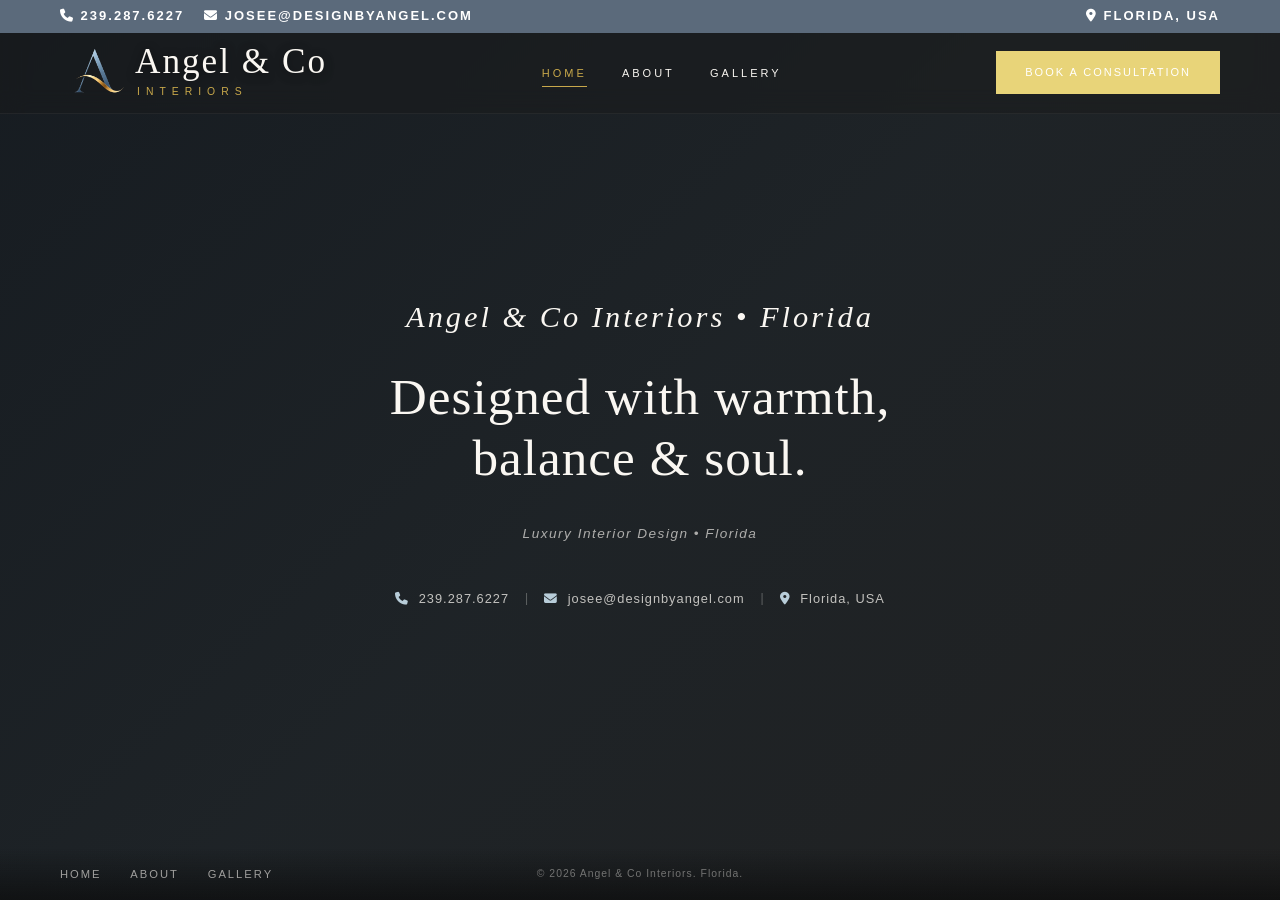
==== commit d76a9735: "Add files via upload" ====
--- a/index.html
+++ b/index.html
@@ -174,12 +174,11 @@
             <ul class="nav-links">
                 <li><a href="index.html" class="active">Home</a></li>
                 <li><a href="about.html">About</a></li>
-                <li><a href="services.html">Services</a></li>
                 <li><a href="gallery.html">Gallery</a></li>
-                <li class="mobile-cta-li"><a href="quote.html" class="mobile-cta-btn">Book a Consultation</a></li>
+                <li class="mobile-cta-li"><a href="tel:2392876227" class="mobile-cta-btn">Book a Consultation</a></li>
             </ul>
             <div class="nav-right">
-                <a href="quote.html" class="btn btn-primary nav-quote-btn">Book a Consultation</a>
+                <a href="tel:2392876227" class="btn btn-primary nav-quote-btn">Book a Consultation</a>
                 <i class="fas fa-bars menu-toggle" id="menu-toggle-btn" aria-label="Toggle navigation menu" role="button" tabindex="0"></i>
             </div>
         </div>
@@ -228,7 +227,6 @@
             <div class="hero-footer-links">
                 <a href="index.html">Home</a>
                 <a href="about.html">About</a>
-                <a href="services.html">Services</a>
                 <a href="gallery.html">Gallery</a>
             </div>
             <p class="hero-footer-copy">&copy; 2026 Angel &amp; Co Interiors. Florida.</p>
